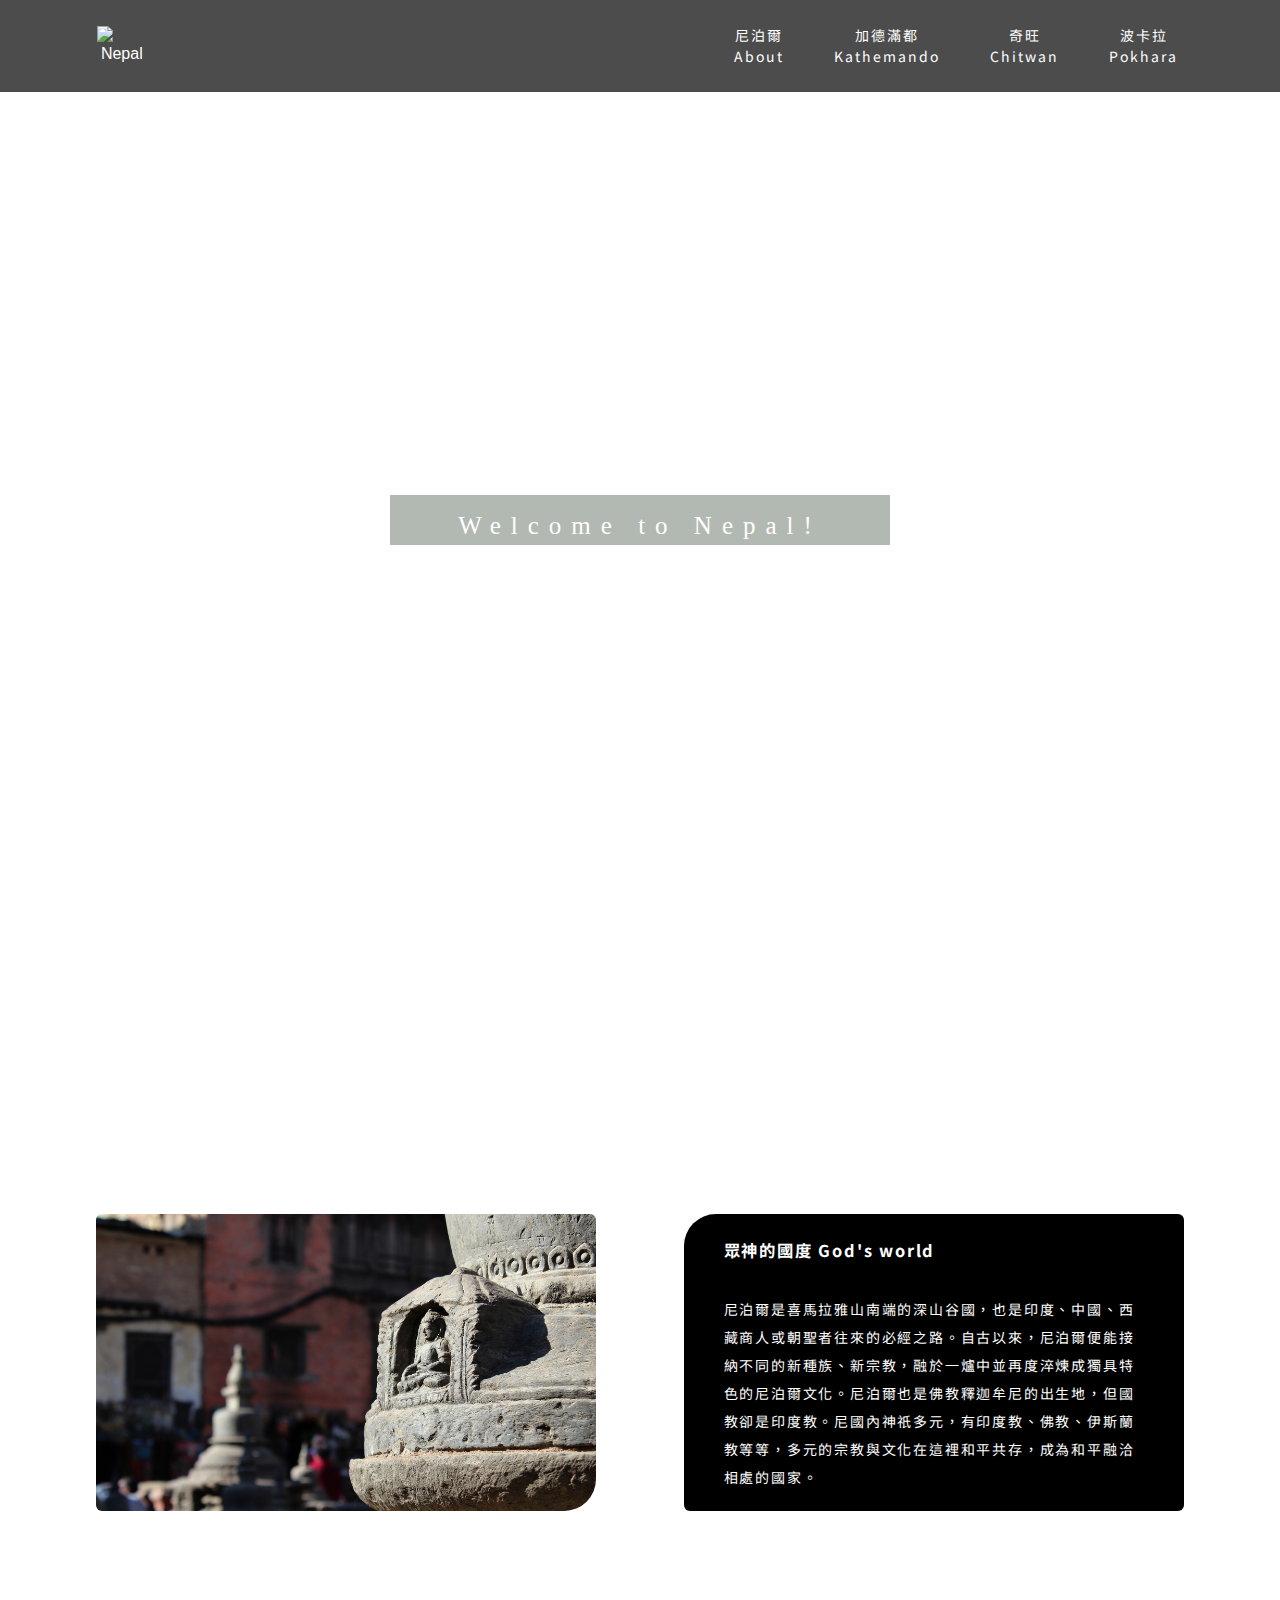
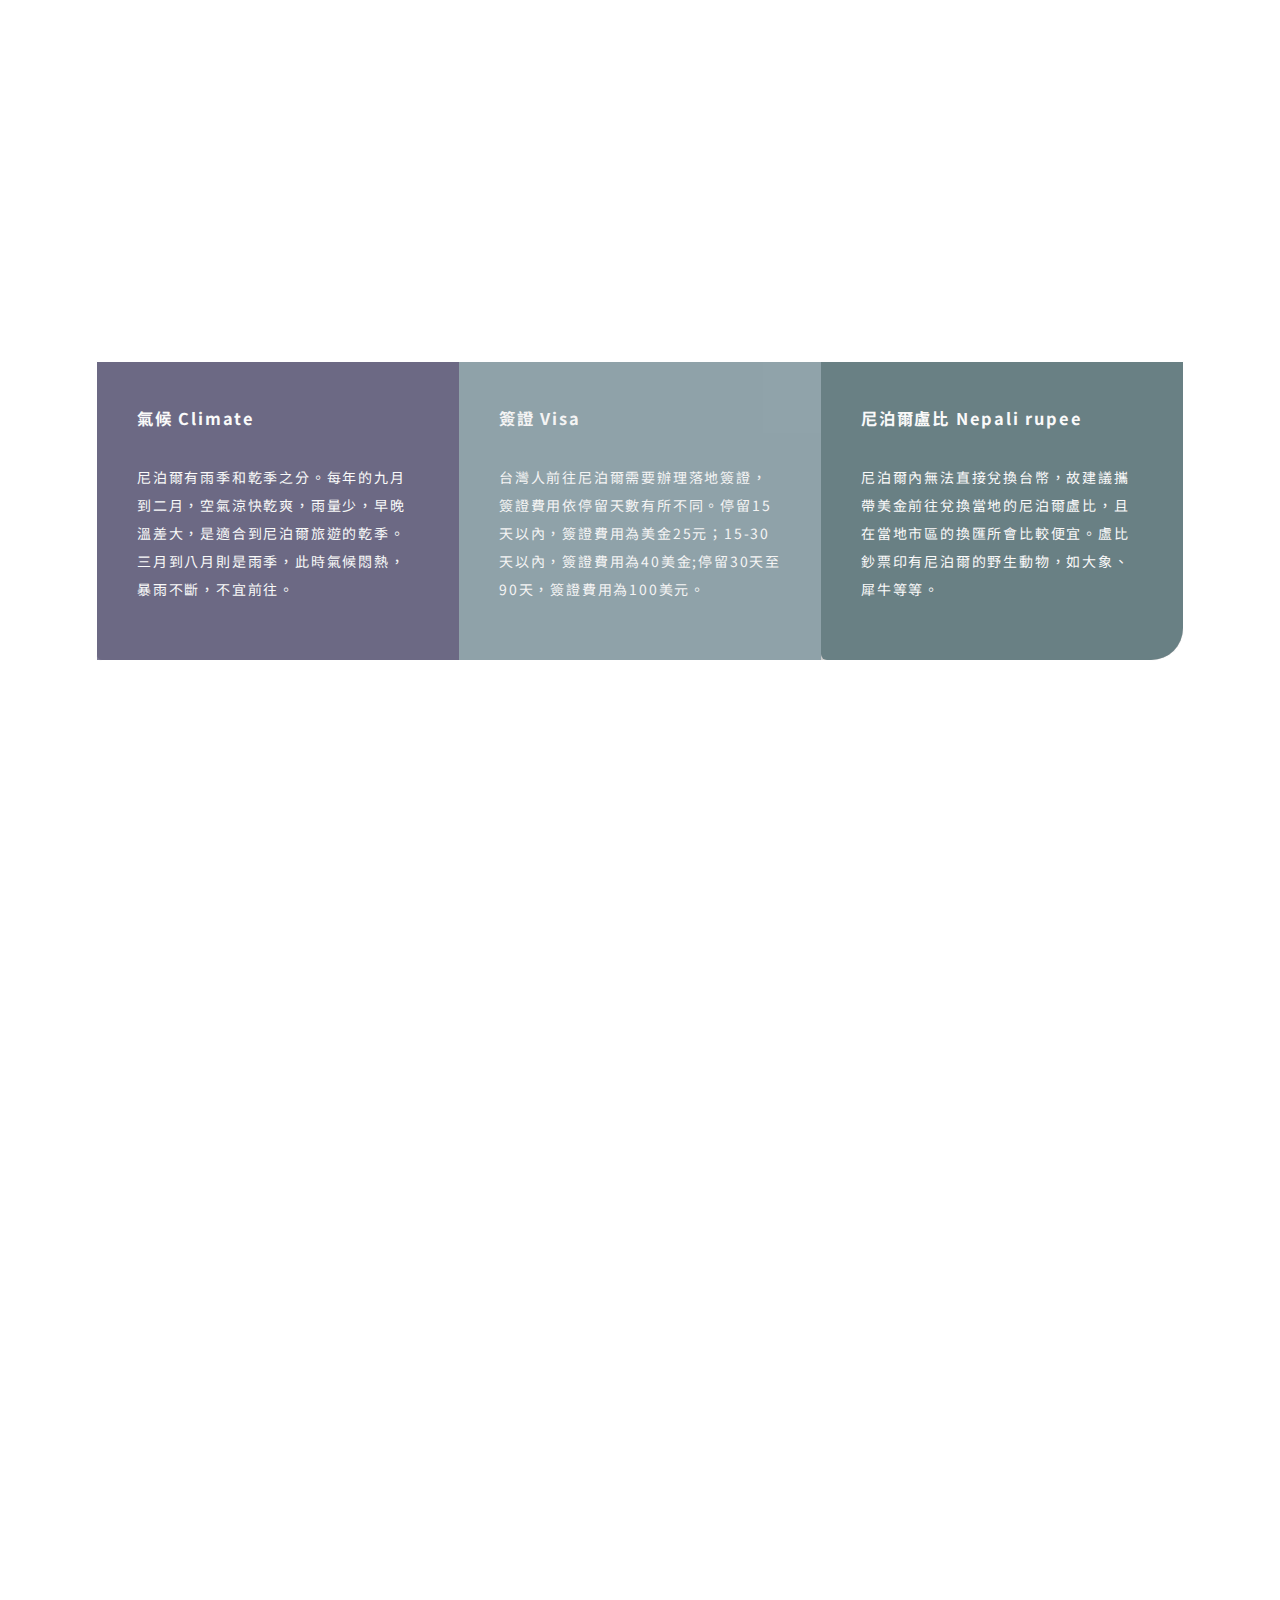
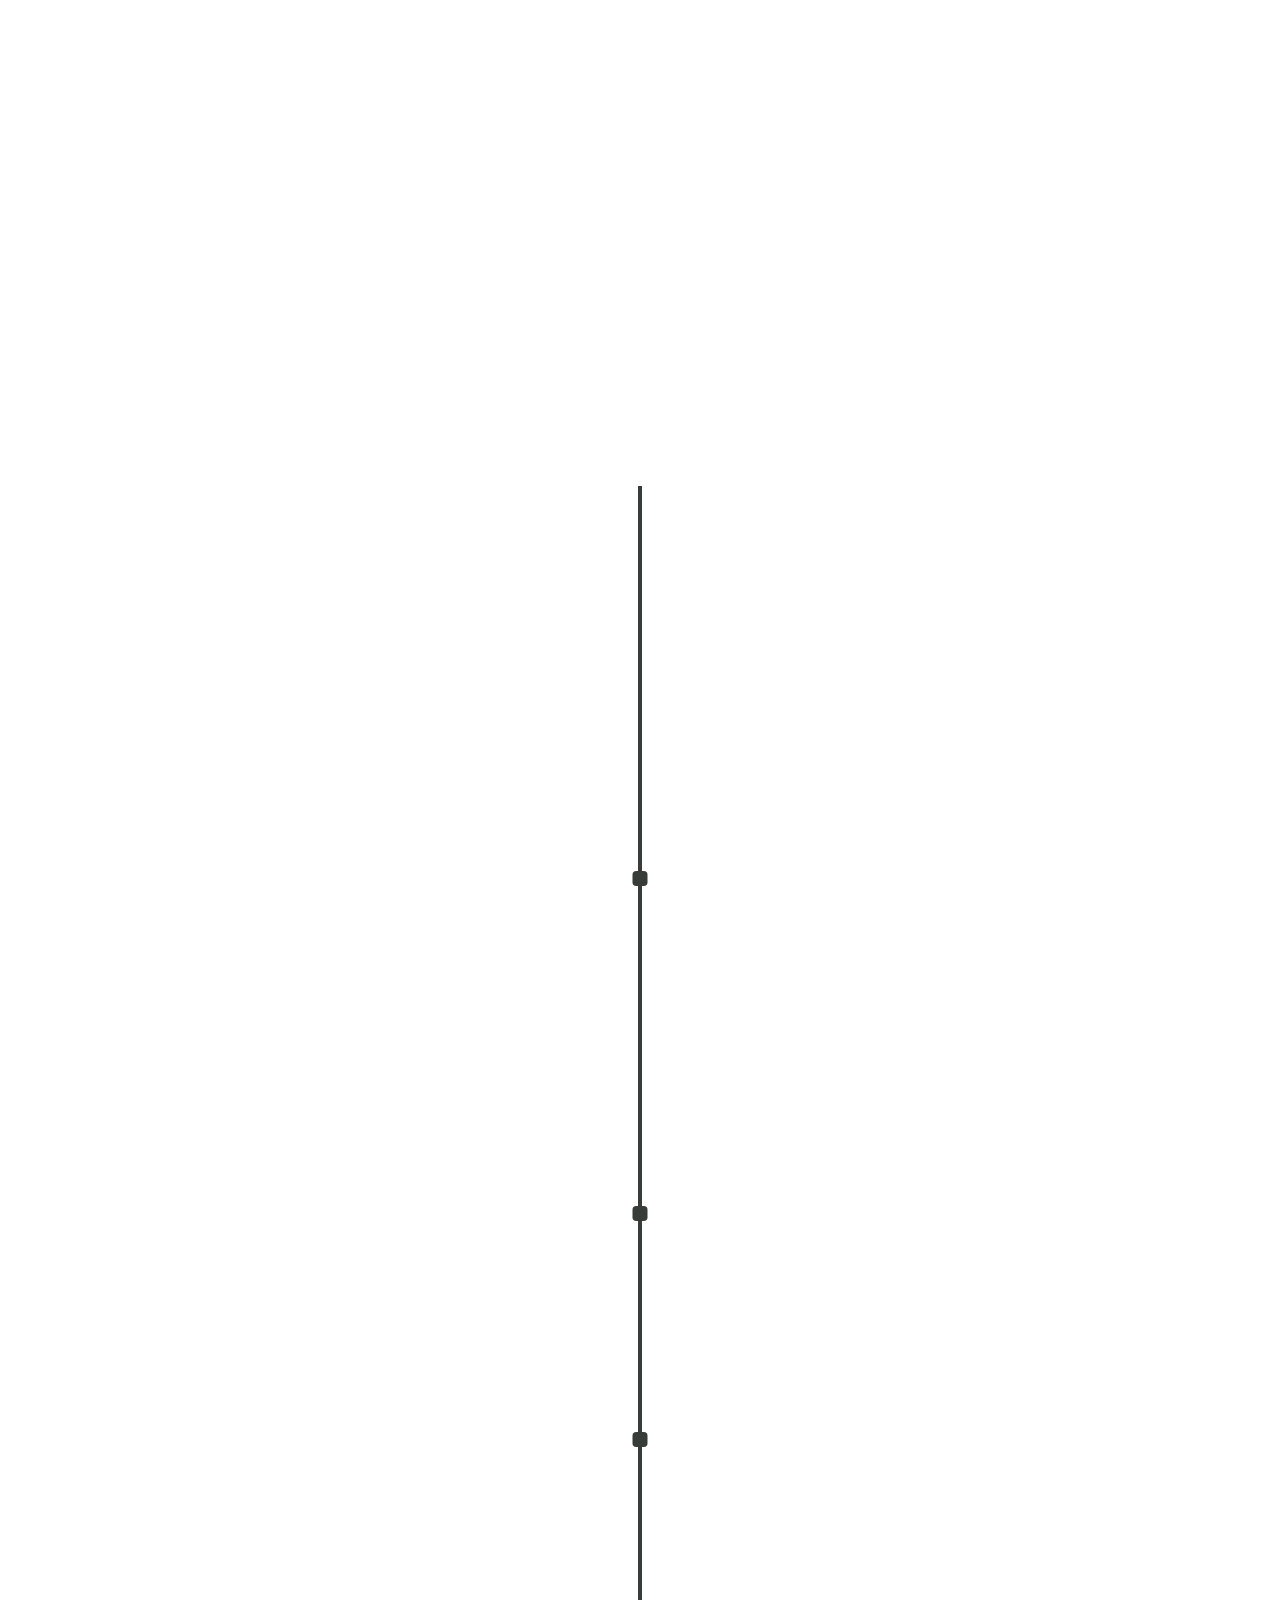
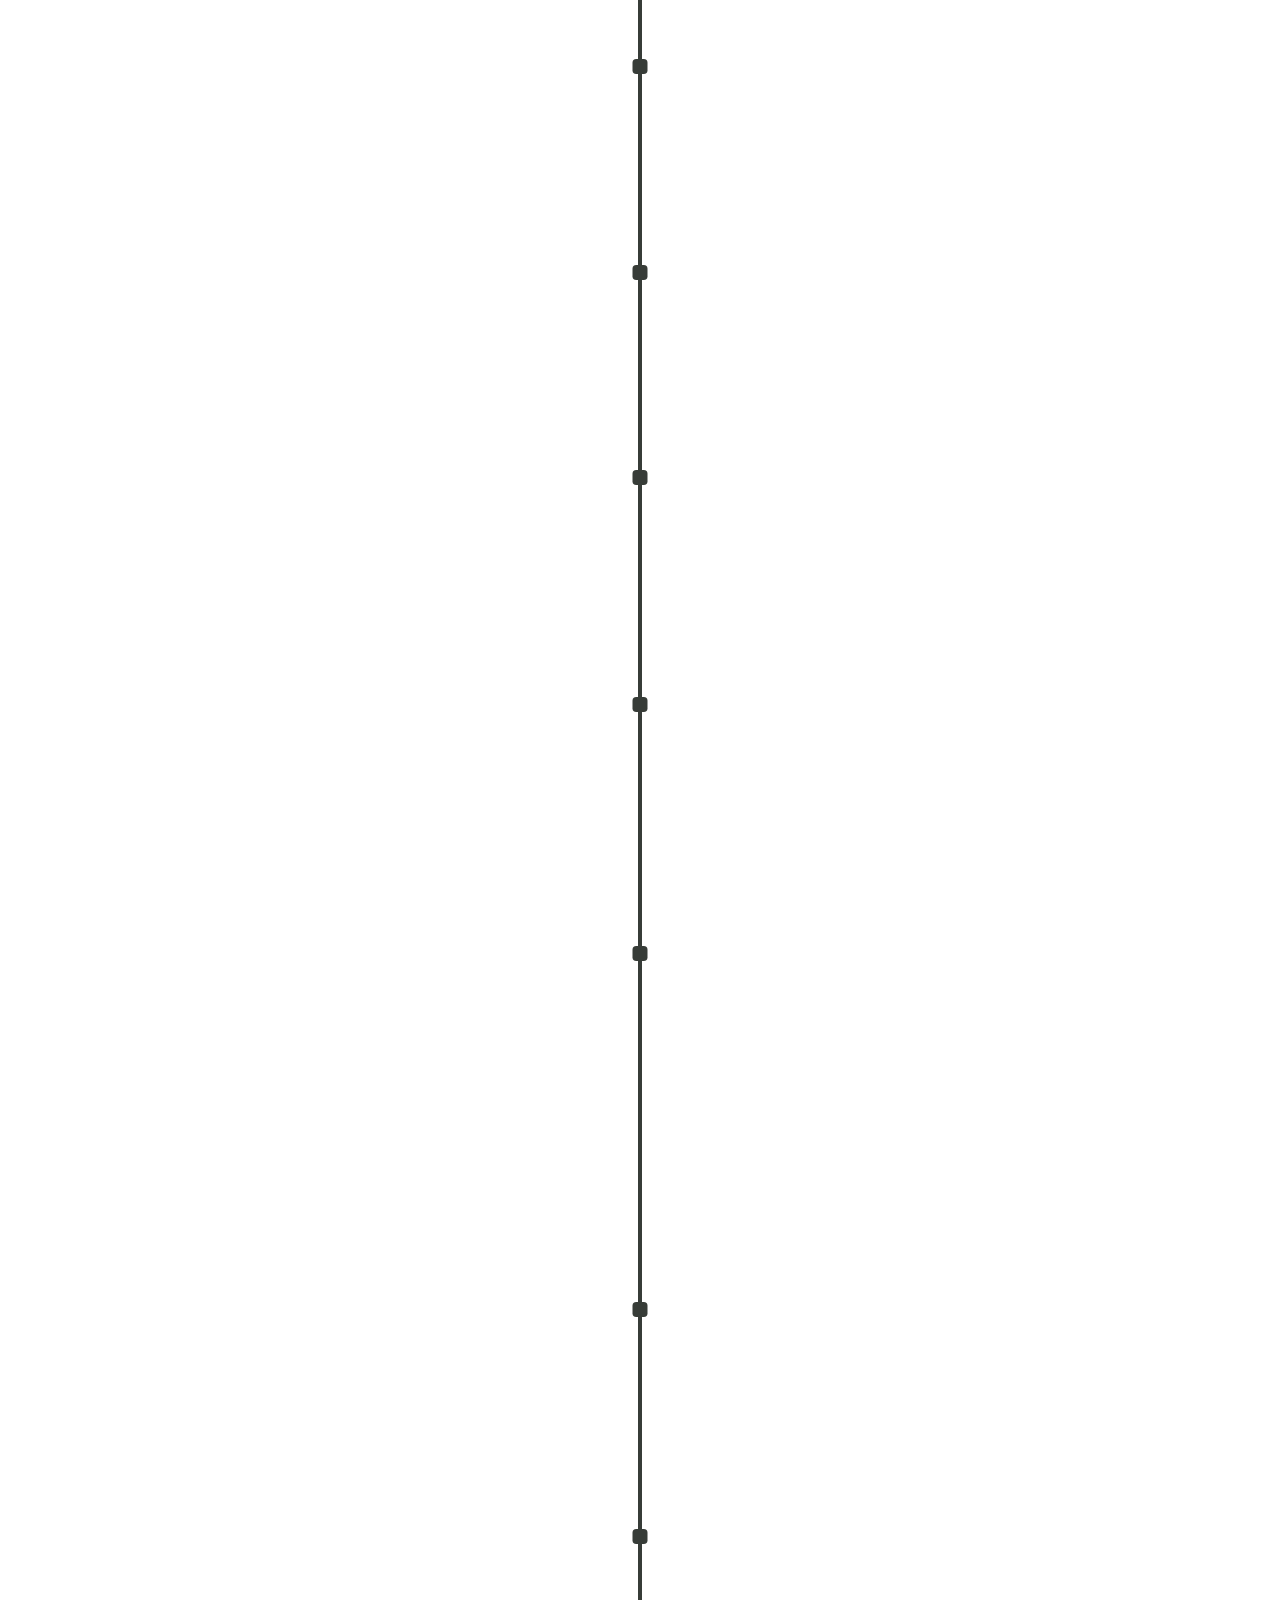
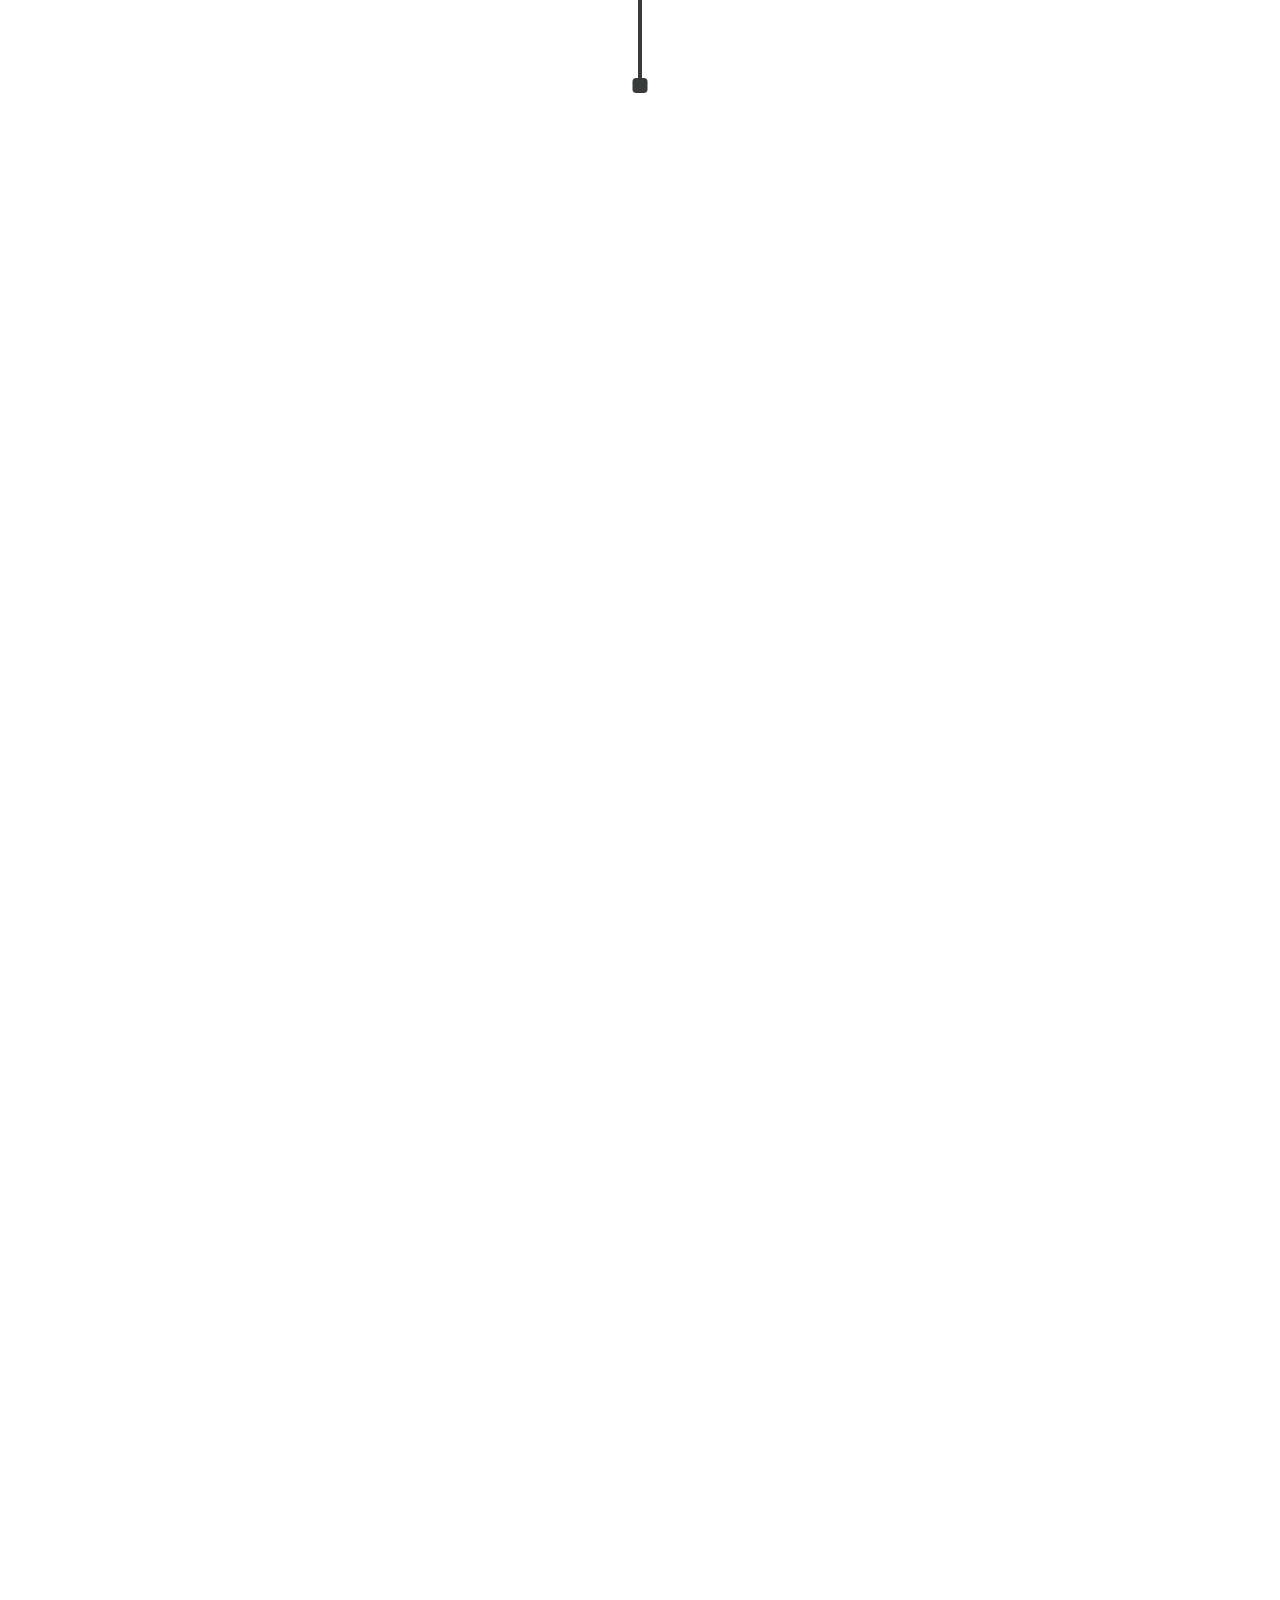
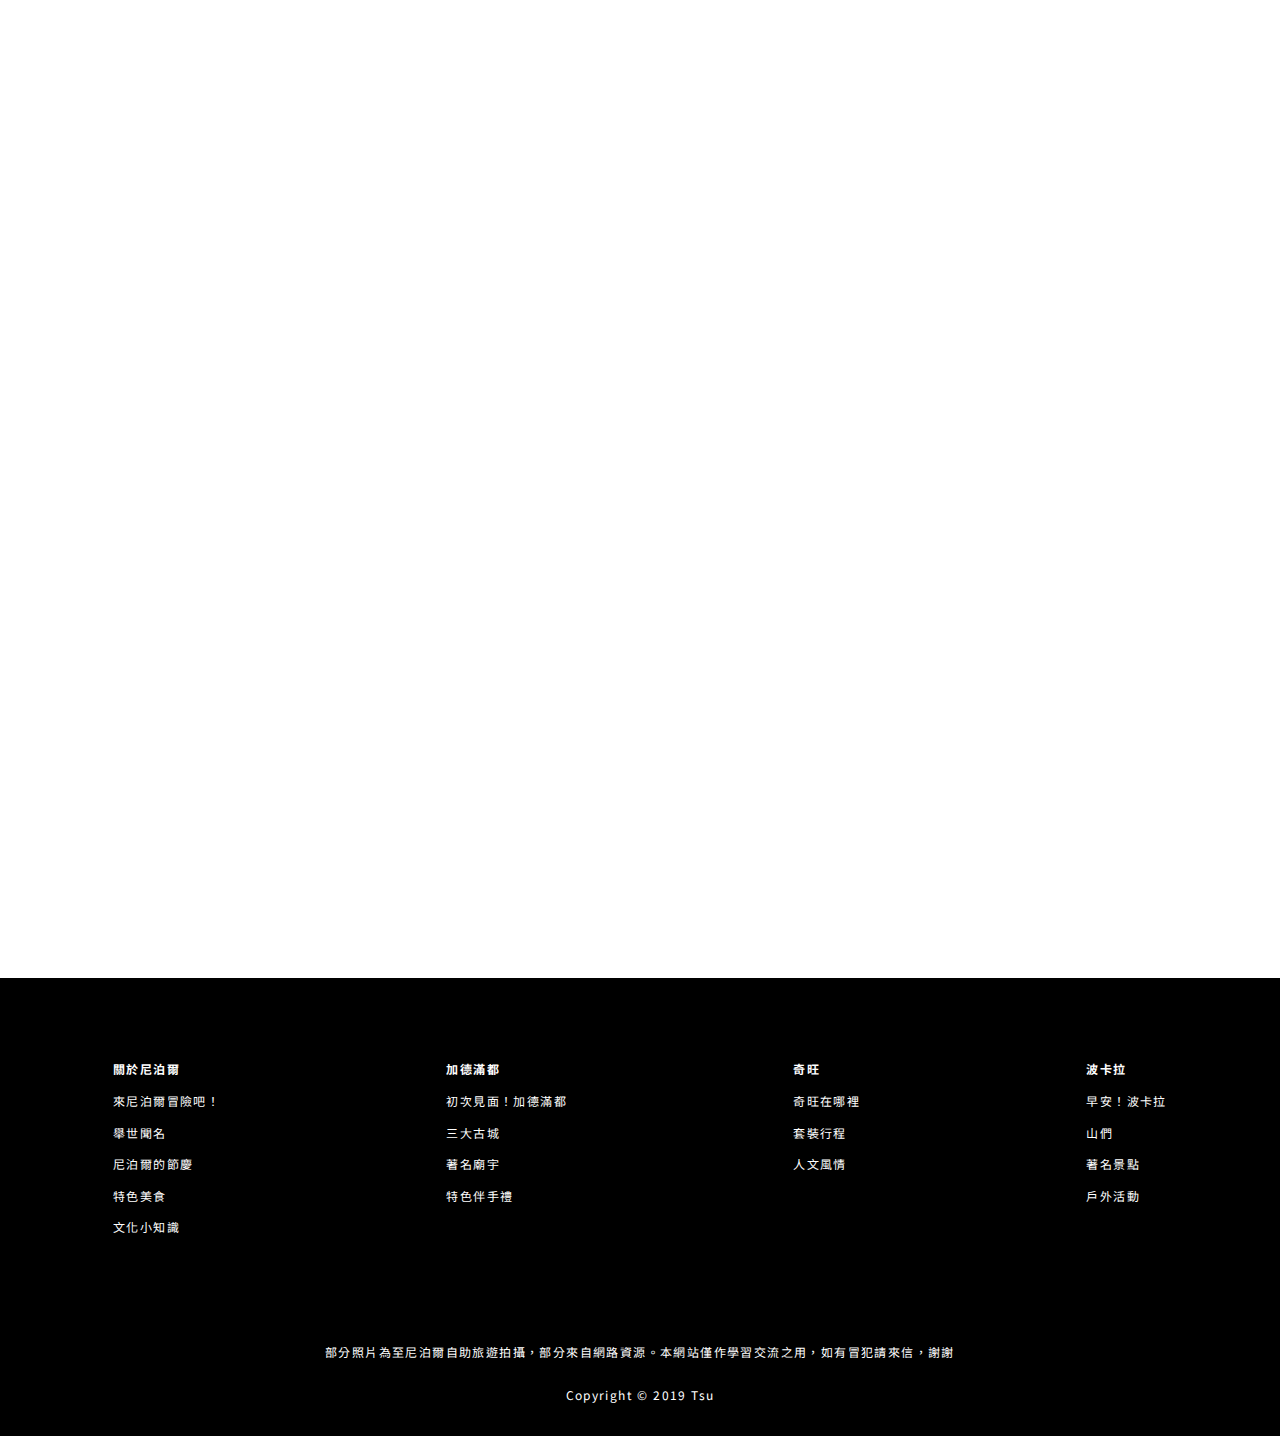
==== hinepal/index.html @ 78fe981f "u" ====
<!DOCTYPE html>
<html lang="en">

<head>
    <meta charset="UTF-8">
    <meta name="viewport" content="width=device-width, initial-scale=1.0">
    <meta http-equiv="X-UA-Compatible" content="ie=edge">
    <title>Let's go to Nepal!</title>
    <link href="https://fonts.googleapis.com/css?family=Lato|Noto+Sans+TC&display=swap" rel="stylesheet">
    <link href="https://unpkg.com/aos@2.3.1/dist/aos.css" rel="stylesheet">
    <link rel="stylesheet" href="./css/index.css">
    <link rel="stylesheet" href="./css/style.css">
    <link rel="stylesheet" href="https://cdnjs.cloudflare.com/ajax/libs/font-awesome/5.10.2/css/all.min.css">
    <link rel="shortcut icon" href="/favicon.ico.ico" />
    <link rel="bookmark" href="/favicon.ico.ico" />

    <style>

    </style>
</head>

<body>
    <!-- nav -->
    <nav>
        <div id="nav" class="container">
            <div class="logo">
                <img class="img" src="../img-tweb/logo.svg" alt="Nepal" title="Nepal">
            </div>

            <div id="link_all">
                <ul class="menu">
                    <li><a class="link" href="../index.html">尼泊爾<br>About</a></li>
                    <li><a class="link" href="../Kathmandu.html">加德滿都<br>Kathemando</a></li>
                    <li><a class="link" href="../Chitwan.html">奇旺<br>Chitwan</a></li>
                    <li><a class="link" href="../Pokhara.html">波卡拉<br>Pokhara</a></li>
                </ul>
            </div>

            <div class="mobile_button">
                <i class="fas fa-bars bars"></i>
            </div>
        </div>
    </nav>


    <!-- banner -->
    <div id="banner">
        <div id="smallborder" class="font1">Welcome to Nepal!</div>
    </div>
    <div id="content" style="height:auto">
        <div data-aos="fade-up" data-aos-anchor-placement="top-bottom" data-aos-delay="0" data-aos-duration="800"
            data-aos-offset="50" class="contenttitle" style="margin-top: 50px">
            <i class="fas fa-water" style="margin-bottom:30px; color:rgba(34, 46, 14, 0.4);"></i>
            <div class="titlecenter">
                <h1 class="fontitle">『來尼泊爾冒險吧！』<br>
                    <h2 class="fontitleE">Let's go to
                        Nepal!<br><br>尼泊爾是南亞深山中的古國，位於中印交接處，豐富的自然景觀和精美的歷史古蹟是她的特色，更成為愛冒險的背包客自助旅遊的勝地。</h2>
                </h1>
            </div>
            <i class="fas fa-water" style="margin-bottom:30px; color:rgba(34, 46, 14, 0.4);"></i>
        </div>

        <div id="contentA">

            <div id="contentA1">
                <div></div>
            </div>
            <div id="contentA2" class="fontA">
                <h3>眾神的國度 God's world</h3>
                <br>尼泊爾是喜馬拉雅山南端的深山谷國，也是印度、中國、西藏商人或朝聖者往來的必經之路。自古以來，尼泊爾便能接納不同的新種族、新宗教，融於一爐中並再度淬煉成獨具特色的尼泊爾文化。尼泊爾也是佛教釋迦牟尼的出生地，但國教卻是印度教。尼國內神祇多元，有印度教、佛教、伊斯蘭教等等，多元的宗教與文化在這裡和平共存，成為和平融洽相處的國家。
            </div>
        </div>
        <div id="contentB" >
            <h2 class="font1">Nepal Introduction</h2>
        </div>
        <div id="contentC">
            <div id="contentC1" class="fontA">
                <h3>氣候 Climate</h3>
                <br>尼泊爾有雨季和乾季之分。每年的九月到二月，空氣涼快乾爽，雨量少，早晚溫差大，是適合到尼泊爾旅遊的乾季。三月到八月則是雨季，此時氣候悶熱，暴雨不斷，不宜前往。
            </div>
            <div id="contentC2" class="fontA">
                <h3>簽證 Visa</h3>
                <br>台灣人前往尼泊爾需要辦理落地簽證，簽證費用依停留天數有所不同。停留15天以內，簽證費用為美金25元；15-30天以內，簽證費用為40美金;停留30天至90天，簽證費用為100美元。
            </div>
            <div id="contentC3" class="fontA">
                <h3>尼泊爾盧比 Nepali rupee</h3>
                <br>尼泊爾內無法直接兌換台幣，故建議攜帶美金前往兌換當地的尼泊爾盧比，且在當地市區的換匯所會比較便宜。盧比鈔票印有尼泊爾的野生動物，如大象、犀牛等等。
            </div>
        </div>

        <div data-aos="fade-up" data-aos-anchor-placement="top-bottom" data-aos-delay="0" data-aos-duration="800"
            data-aos-offset="50" class="contenttitle" style="margin-top: 50px">
            <i class="fas fa-water" style="margin-bottom:30px; color:rgba(34, 46, 14, 0.4);"></i>
            <div class="titlecenter">
                <h1 class="fontitle">『舉世聞名』<br>
                    <h2 class="fontitleE">Famous<br><br>尼泊爾有許多世界之最，許多遊客慕名而來。
                    </h2>
                </h1>
            </div>
            <i class="fas fa-water" style="margin-bottom:30px; color:rgba(34, 46, 14, 0.4);"></i>
        </div>

        <div id="contentD">
            <div data-aos="fade-down" data-aos-delay="0" data-aos-duration="1000" data-aos-offset="100" id="contentD1">
                <div id="contentD1-1"></div>
                <div id="contentD1-2" class='fontD'>
                    <h3>佛陀出身地 Lumbini Garden</h3>
                    <br>在尼泊爾與印度的邊界附近，有一個叫做藍毘尼聖園的地方，相傳是佛陀釋迦牟尼的出身地。1997年被聯合國列入世界遺產之一。中國的高僧法顯及漢傳佛教史上最偉大的譯經師之一的玄奘都曾來此一游。現在位於尼泊爾南方的藍毗尼本來是印度的，但因為戰爭緣故印度將土地劃給尼泊爾。藍毘尼聖園也是佛教四大聖地中，唯一位於尼泊爾境內的聖地。
                    <br>Source : https://www.timetravelturtle.com/
                </div>
            </div>
            <div data-aos="fade-down" data-aos-delay="300" data-aos-duration="1000" data-aos-offset="100"
                id="contentD2">
                <div id="contentD2-1"></div>
                <div id="contentD2-2" class='fontD'>
                    <h3>EBC與ABC路線 EBC/ABC Route</h3>
                    <br>群山環抱的尼泊爾也是登山客的徒步天堂。其中二條最熱門經典路線：安納布爾納基地營(ABC)和聖母峰基地營(EBC)，往往須要花長達1到2週的健行時間。ABC路線是最入門的登山路線，從波卡拉出發，標準行程約10至11天，也可彈性調整為9至13天的行程，費用約八萬多台幣，可感受尼泊爾第二大城波卡拉的湖光山色與靜謐。而EBC則是從加德滿都，飛往海拔2800公尺的盧卡拉小機場，展開健行，全程約需14至16天，費用約在九萬台幣上下。值得注意的是，由於盧卡拉的班機起降，視天候經常調整，因此旅客也可以選擇搭乘直升機下山，全程團費約11萬台幣。
                </div>
            </div>
            <div data-aos="fade-down" data-aos-delay="400" data-aos-duration="1000" data-aos-offset="100"
                id="contentD3">
                <div id="contentD3-1"></div>
                <div id="contentD3-2" class='fontD'>
                    <h3>節慶之國 Festival Country</h3>
                    <br>多元種族與文化交會的尼泊爾，國土上生活著111個民族，每個民族都有各自的傳統節日要慶祝，加上國家法定的節慶，尼泊爾的節日多達300多個。所以到尼泊爾，可以看到各式各樣多采多姿的節慶活動。當地人也對節慶非常熱衷，節慶時大家身著盛裝、唱歌跳舞、祭拜神明。或許是因為心中擁有虔誠的信仰，尼國人大多心平氣和、微笑掛在臉上。
                    <br>Photo by Ravi Sharma on Unsplash
                </div>
            </div>
        </div>

        <div data-aos="fade-up" data-aos-anchor-placement="top-bottom" data-aos-delay="0" data-aos-duration="800"
            data-aos-offset="50" class="contenttitle" style="margin-top: 50px">
            <i class="fas fa-water" style="margin-bottom:30px; color:rgba(34, 46, 14, 0.4);"></i>
            <div class="titlecenter">
                <h1 class="fontitle">『尼泊爾的節慶』<br>
                    <h2 class="fontitleE">Festival of Nepal<br><br>尼泊爾大部分節日是按照尼泊爾曆或當地的紐瓦麗曆制定，每年舉辦的日期，會與公曆的日期有所出入。
                    </h2>
                </h1>
            </div>
            <i class="fas fa-water" style="margin-bottom:30px; color:rgba(34, 46, 14, 0.4);"></i>
        </div>

        <section class="timeline">
            <ul>
                <li>
                    <div class="fontD">
                        <time>1月-2月</time>Magh Sankranti節<br>
                        人們以沐浴的方式來慶祝冬天最冷的一個月，即尼泊爾的Magh月的結束，各地會舉行Tribeni
                        Mela集會，大批的民眾會在納拉亞尼河中沐浴。在利迪市場以及卡利甘達基河和利迪河的交匯處也會有慶典。
                        <br><br>
                        知識節（Basant Panchami）<br>人們參拜知識女神來慶祝春天的到來，很多民眾，尤其是學生都會到猴廟山上薩拉瓦提神殿的參拜台參拜只是女神。
                        <br><br>
                        藏曆新年（Losar）<br>主要是尼泊爾藏民慶祝的節日，另外夏爾巴人也慶祝這一節日。始於2月，結束於Magh或Falgun月。
                    </div>

                </li>
                <li>
                    <div class="fontD">
                        <time>2月-3月</time> 濕婆節（Maha Shivaratri）<br>
                        人們在所有的濕婆神廟中慶祝濕婆的生辰，最重要的慶祝地點是在帕斯帕提那神廟，數以千計的苦行僧齊聚於此，其中還有印度的苦行僧。 晚些時候尼泊 人們還會在巴格馬蒂河的聖水中沐浴，場面蔚為壯觀。
                        <br><br>
                        灑紅節（Holi）<br>灑紅節是尼泊爾最著名的節日之一，和泰國潑水節一樣，人們互相潑水來提醒涼爽的季節即將到來，不同的是，尼泊爾灑紅節互相還潑灑五顏六色的顏料，所以也稱為色彩節。
                    </div>
                </li>
                <li>
                    <div class="fontD">
                        <time>3月-4月</time>邏月宰牲節（Chaitra Dasain）<br>這一節日和更為重要的宰牲節(Dasain
                        )相隔6個月，兩個宰牲節都是為了祭祀杜加（Durga）女神，屆時在加都等城市，都有供奉山羊和水牛等祭品的祭祀活動。
                    </div>
                </li>
                <li>
                    <div class="fontD">
                        <time>4月-5月</time>Bisket Jatra節<br>尼泊爾的新年開始於4月中旬，此時正是Baisket月的開端，巴克塔普爾的Bisket
                        Jatra花車遊行是尼泊爾節日中最亮麗的風景， 世界各地遊客紛至沓來。
                    </div>
                </li>
                <li>
                    <div class="fontD">
                        <time>5月-6月</time>佛祖誕辰日（Buddha Jayanti）<br>在佛祖出生地藍毗尼，僧人們跳起多姿的舞蹈，來慶祝佛祖的誕辰日。猴廟、博德納和帕坦也會有慶典。
                    </div>
                </li>
                <li>
                    <div class="fontD">
                        <time>7月-8月</time> 納嘉潘查密節（Naga
                        Panchami）<br>Saaun月的新月之後第五天，全國百姓都會參拜象徵控制著風和雨水的蛇神納嘉。家家門上會張貼保佑平安的納嘉畫像。
                    </div>
                </li>
                <li>
                    <div class="fontD">
                        <time>8月-9月</time>母牛節（Gai
                        Jatra）<br>開始於Saaun月滿月日之後的一天，緊隨月圓節，紀念前一年剛剛去世的人。紐瓦利人相信人死後，會在牛的引領下去見陰間的王Yama。這一天中，牛會被趕著通過谷地的大街小巷，小孩子們也會打扮成牛的模樣。
                    </div>
                </li>
                <li>
                    <div class="fontD">
                        <time>9月-10月</time> Pachali Bhairab節<br>該節為9月或10月初月色最明亮的兩周里的第四天。有大規模的祭祀，驅鬼辟邪的一種節日。
                        宰牲節（Dasain）尼泊爾一年一度最大的節日。持續15天後於9月末或10月初滿月之日結束。和邏月宰牲節相隔6個月。各地都會有大型的慶祝活動。
                    </div>
                </li>
                <li>
                    <div class="fontD">
                        <time>10月-11月</time>神牲節（Tihar）<br>
                        起源於印度，以五顏六色的節日燈光聞名。在尼泊爾，它是僅次於宰牲節的第二大節日。為期5天的節日慶典開始於10月末或11月初。主要包含一些對動物的尊崇活動。節日後期，據說財富女神拉克希米（Lakshmi）會降臨人間，所以尼泊爾人用絢麗的燈火，來迎接財富女神的到來。
                        <br><br>
                        舞蹈節（Mani Rimdu）<br>夏爾巴族的的重要節日， 在著名的Tengboche寺。會有為期3天的慶祝活動，內容包括藏傳佛教色彩的面具舞蹈，傳統戲曲。來慶祝佛教對苯教的勝利。
                    </div>
                </li>
                <li>
                    <div class="fontD">
                        <time>11月-12月</time> Sita Bibaha Panchami節
                        <br>在11月或12月初明亮的兩周的第五天，來自於尼泊爾和印度的朝聖者會齊聚賈納克布爾（悉多的出生地）以慶祝悉多和羅摩的結合。在遊行中人們會重新上演這一婚禮，用大象馱著羅摩的肖像在達悉多的神廟。
                    </div>
                </li>
                <li>
                    <div class="fontD">
                        <time></time> Source<br>https://kknews.cc/travel/qgkkbb.html
                    </div>
                </li>
            </ul>
        </section>

        <div data-aos="fade-up" data-aos-anchor-placement="top-bottom" data-aos-delay="0" data-aos-duration="800"
            data-aos-offset="50" class="contenttitle" style="margin-top: 50px">
            <i class="fas fa-water" style="margin-bottom:30px; color:rgba(34, 46, 14, 0.4);"></i>
            <div class="titlecenter">
                <h1 class="fontitle">『特色美食』<br>
                    <h2 class="fontitleE">Famous Food
                        Cusines<br><br>尼泊爾人大部分信奉印度教，不吃牛肉，多吃雞肉。在印度教中，黃牛是破壞神濕婆的座騎，被視為神聖的象徵，所以黃牛肉不可食用。但在部分餐廳裡，是會提供水牛肉的。
                    </h2>
                </h1>
            </div>
            <i class="fas fa-water" style="margin-bottom:30px; color:rgba(34, 46, 14, 0.4);"></i>
        </div>
        <div id="contentDD">
            <div data-aos="fade-down" data-aos-delay="0" data-aos-duration="1000" data-aos-offset="100" id="contentDD1">
                <div id="contentDD1-1"></div>
                <div id="contentDD1-2" class='fontD'>
                    <h3>尼泊爾手抓飯 Dal Bhat</h3>
                    <br>手抓飯是尼泊爾人每天的主食，由扁豆、米飯及咖哩蔬菜三部分組成，吃法就是將所有菜通通放入白米飯里，混合後用手抓著吃，烤餅則要蘸著咖哩吃。手抓飯通常叫做「DAL BHAT」。
                </div>
            </div>
            <div data-aos="fade-down" data-aos-delay="300" data-aos-duration="1000" data-aos-offset="100"
                id="contentDD2">
                <div id="contentDD2-1"></div>
                <div id="contentDD2-2" class='fontD'>
                    <h3>尼泊爾煎餃 Momo</h3>
                    <br>Momo的形狀類似華人食物的煎餃。有蒸、炸、煮等烹煮形式。口味則依廚師烹調而定。
                    <br>Photo from Wiki
                </div>
            </div>
            <div data-aos="fade-down" data-aos-delay="600" data-aos-duration="1000" data-aos-offset="100"
                id="contentDD3">
                <div id="contentDD3-1"></div>
                <div id="contentDD3-2" class='fontD'>
                    <h3>咖哩餃 Samosa</h3>
                    <br>咖哩餃是從印度傳來尼泊爾的小吃，尼泊爾人將它視作為下午茶點心。外形呈三角錐狀，做法是將切丁的馬鈴薯、洋蔥和香料一起炒熟，包入餅皮油炸而成。咖喱餃大多為蔬菜口味，也有羊肉、雞肉等口味。
                    <br>Photo from Wiki
                </div>
            </div>
        </div>





        <div data-aos="fade-up" data-aos-anchor-placement="top-bottom" data-aos-delay="0" data-aos-duration="800"
            data-aos-offset="50" class="contenttitle" style="margin-top: 50px">
            <i class="fas fa-water" style="margin-bottom:30px; color:rgba(34, 46, 14, 0.4);"></i>
            <div class="titlecenter">
                <h1 class="fontitle">『文化小知識』<br>
                    <h2 class="fontitleE">Cultural knowledge</h2>
                </h1>
            </div>
            <i class="fas fa-water" style="margin-bottom:30px; color:rgba(34, 46, 14, 0.4);"></i>
        </div>
        <div id="contentE">
            <div data-aos="fade-right" data-aos-offset="50" data-aos-easing="ease-in-sine" id="contentE1" class="fontA">
                <h3><i class="fas fa-hand-point-right"></i>&nbsp;活女神-庫瑪麗</h3>
                <br>Kumari
                <br>庫瑪麗又被稱作童女神，是尼泊爾人所崇仰的女神塔蕾珠的化身。庫瑪麗的篩選條件相當嚴格，必須是3-7歲的處女，且沒有生過病沒有流過血，出身釋迦金匠種姓，且星象吉祥，身上沒有斑點胎記、體態優美、牙齒整齊無缺，才能成為庫瑪麗的候選人。獲選的庫瑪麗，必須住在活女神廟，連家人都得跪拜才能和庫瑪麗見面。腳也不能著地，以神轎代步，面無表情接受民眾膜拜，直到初潮來臨，才能回歸平凡女孩的生活。
                <br>
                Photo Credit: Reuters/達志影像
            </div>
            <div data-aos="fade-left" data-aos-offset="50" data-aos-delay="200" data-aos-easing="ease-in-sine"
                id="contentE2"></div>
        </div>
        <div id="contentF">
            <div data-aos="fade-right" data-aos-offset="10" data-aos-easing="ease-in-sine" id="contentF1">

            </div>
            <div data-aos="fade-left" data-aos-offset="10" data-aos-delay="200" data-aos-easing="ease-in-sine"
                id="contentF2" class="fontA">
                <h3><i class="fas fa-hand-point-right"></i>&nbsp;蒂卡</h3>
                <br>Tika
                <br>紅色的蒂卡粉被印度教徒祈福使用。在參拜後，會將蒂卡粉沾水點在額頭中央，表示開法眼，接受神明庇佑的意思。重大節慶時，尼泊爾總統也會在官邸為民眾點上蒂卡表示為民祈福。
            </div>
        </div>
        <div id="contentG">
            <div data-aos="fade-right" data-aos-offset="50" data-aos-easing="ease-in-sine" id="contentG1" class="fontA">
                <h3><i class="fas fa-hand-point-right"></i>&nbsp;經幡</h3>
                <br>Prayer flag
                <br>在尼泊爾，隨處可見五色經幡隨風飄揚，又稱「風馬旗」或「祈願幡」。經幡的顏色有五種：藍、白、紅、綠、黃，分別象徵藍天、白雲、火焰、綠水、大地。經幡會印滿經文，並繪有背馱佛法僧三寶的寶馬，四角環繞金翅鳥、龍、獅、虎等動物，代表金、木、水、火、土，蘊含五行循環，生生不息。藏族認為懸掛經幡，可以讓願望傳達給神靈，是世俗與神明溝通的媒介與象徵。
            </div>
            <div data-aos="fade-left" data-aos-offset="50" data-aos-delay="200" data-aos-easing="ease-in-sine"
                id="contentG2"></div>
        </div>
    </div>

    <footer>
        <nav class="footer_nav">
            <div class="column">
                <div class="content">
                    <ul class="footer_links_group">
                        <li class='fontD padding50'>
                            <a class="footer_links" href="/index.html">關於尼泊爾</a>
                            <ul class="footer_second_links_group">
                                <li><a href="#content">來尼泊爾冒險吧！</a></li>
                                <li><a href="#contentD">舉世聞名</a></li>
                                <li><a href="#contemtD">尼泊爾的節慶</a></li>
                                <li><a href="#contentE">特色美食</a></li>
                                <li><a href="#contentF">文化小知識</a></li>
                            </ul>
                        </li>
                        <li class='fontD padding50'>
                            <a href="/Kathmandu.html">加德滿都</a>
                            <ul class="footer_second_links_group">
                                <li><a href="/Kathmandu.html">初次見面！加德滿都</a></li>
                                <li><a href="/Kathmandu.html">三大古城</a></li>
                                <li><a href="/Kathmandu.html">著名廟宇</a></li>
                                <li><a href="/Kathmandu.html">特色伴手禮</a></li>
                            </ul>
                        </li>
                        <li class='fontD padding50'>
                            <a href="/Chitwan.html">奇旺</a>
                            <ul class="footer_second_links_group">
                                <li><a href="/Chitwan.html">奇旺在哪裡</a></li>
                                <li><a href="/Chitwan.html">套裝行程</a></li>
                                <li><a href="/Chitwan.html">人文風情</a></li>
                            </ul>
                        </li>
                        <li class='fontD padding50'>
                            <a href="">波卡拉</a>
                            <ul class="footer_second_links_group">
                                <li><a href="/Pokhara.html">早安！波卡拉</a></li>
                                <li><a href="/Pokhara.html">山們</a></li>
                                <li><a href="/Pokhara.html">著名景點</a></li>
                                <li><a href="/Pokhara.html">戶外活動</a></li>
                            </ul>
                        </li>
                    </ul>
                </div>

                <ul class="footer_links_group copyright">
                    <li>
                        <p class="fontD"><br><br>部分照片為至尼泊爾自助旅遊拍攝，部分來自網路資源。本網站僅作學習交流之用，如有冒犯請來信，謝謝<br><br>Copyright © 2019
                            Tsu </p>
                    </li>
                </ul>
            </div>
        </nav>
    </footer>









    <script src="https://unpkg.com/aos@2.3.1/dist/aos.js"></script>
    <script>AOS.init({
            offset: 120, // offset (in px) from the original trigger point
            delay: 50, // values from 0 to 3000, with step 50ms
            duration: 400, // values from 0 to 3000, with step 50ms
            once: false, // whether animation should happen only once - while scrolling down
            mirror: false, // whether elements should animate out while scrolling past them
            anchorPlacement: 'top-bottom', // defines which position of the element regarding to window should trigger the animation
        });</script>

    <script>// 漢堡條のJS
        var link_all = document.querySelector("#link_all");
        var mobile_button = document.querySelector(".mobile_button");

        mobile_button.onclick = function () {
            link_all.classList.toggle("active");
        }
    </script>

    <!-- JQuary -->
    <script src="https://code.jquery.com/jquery-3.4.1.min.js"
        integrity="sha256-CSXorXvZcTkaix6Yvo6HppcZGetbYMGWSFlBw8HfCJo=" crossorigin="anonymous"></script>

    <!-- parallax JS -->
    <script src="/parallax.min.js"></script>

    <!-- partial -->
    <script src="./script.js"></script>


</body>

</html>
---- hinepal/css/index.css ----
*{box-sizing: border-box;

}
body{
    scroll-behavior: smooth;
    margin:0;
    padding:0;
}
#container{
    width:100%;    
    margin:0;               
}

.fontitle{
    color:rgba(34, 46, 14, 0.658);
    font-size: 20px;
    font-weight: 800;
    letter-spacing: 1.2px;
    text-align:center;
    text-justify: distribute-all-lines;
    font-family: 'Noto Sans TC', 'Lato', sans-serif , sans-serif;
}
.fontitleE{
    color:rgba(34, 46, 14, 0.658);
    font-size: 14px;
    letter-spacing: 1.8px;
    text-align:center;
    line-height: 2;
    text-justify: distribute-all-lines;
    font-family: 'Noto Sans TC', 'Lato', sans-serif , sans-serif;
}


/* nav */
nav{
    width: 100%;
    margin:0 auto;
    background-color:rgba(0, 0, 0, 0.7);
    position: absolute;
}
nav .container{
    width: 88%;
    max-width: 1440px;
    margin: 0 auto;
    display: flex;
    align-items: center;
    justify-content: space-between;
}
nav .container .logo .img{
    width: 50px;
    display: flex;
    margin-left: 20px;
}
nav .menu{
    display: flex;
    justify-content: space-between;
    margin: 0 auto;
    list-style-type: none;  
}
nav .menu .link{
    text-decoration: none;
    padding: 25px;
    display: block;
    transition: 0.4s;
    font-family: 'Noto Sans TC', 'Lato', sans-serif , sans-serif;
    color: white;
    font-size: 14px;
    letter-spacing: 2px;
}
nav .menu .link:hover{
    background-color:black;
    color:rgb(78, 150, 20);
    font-weight: 600;
}
nav .mobile_button{
    display: none;
}


@media (max-width:991px){

    nav .container{
        max-width: 990px;
        padding: 20px 0 20px 0;
    }
    nav .container .logo .img{
        width: 50px;
    }
    nav .menu{
        background-color: rgba(0, 0, 0, 0.8);
        flex-wrap: wrap;
        position: absolute;
        top: 100px;
        left: 0;
        text-align: center;
        padding: unset;
    }
    nav .menu li{
        width: 100vw;
    }
    nav #link_all{
        display: none;
    } 
    nav #link_all.active{ 
        display: block;
    }
    nav .menu .link{
        font-size: 14px;
    }
    nav .mobile_button{
        display: block;
        background-color:black;
        border:1px solid white;
        /* margin-right: 50px; */
        padding: 17px 20px;
        border-radius: 5px;
    }
    nav .mobile_button .bars{
       font-size: 24px;
        color: white;
    }
    nav .menu .link:hover{
        font-size: 24px;
        padding: 40px;
    }
}
    

/* banner */
#banner{
    width:100%;
    height: 100vh;
    margin: 0 auto;
    background-image: url('..../img-tweb/index/nepal-cover.jpg');
    background-size: cover;
    background-position:bottom;
    background-repeat: no-repeat;
    background-attachment: fixed;
    background-color: rgba(255, 255, 255, 0.8);
    padding-top: 55vh;         
}
.font1{
    color: #fff;
    padding: 12px;
    font-size: 25px;
    letter-spacing: 10px;
    text-align:center;
    font-family: 'Times New Roman', Times, serif;
}
#smallborder{
    width: 500px;
    height: 50px;
    margin:0 auto;
    background-color:rgba(0, 22, 0, 0.3);    
}
@media (max-width:991px){
    #smallborder{
        width: 250px;
        height: unset;
    }
}

#content{
    max-width: 1140px;
    margin:0 auto;
    background-color:white;    
    
}
@media (min-width:1024px) {
   #content{
       width:85%;
   }
}

@media (max-width:991px) {
    #content{
       flex-direction: column;
       width: 85%;
    }   
}

.contenttitle{
    width:100%;
    display: flex;
    justify-content: center;
    align-items: center;
}
.titlecenter{
    width:35%;
    height: 160px;
    display: flex;
    justify-content: flex-start;
    align-items: center;
    flex-direction: column;
    padding: 10px;
    margin-bottom: 5%;
}
@media (max-width:991px) {
    .titlecenter{
       width: 100%;
       margin-bottom:15%;
    } 
}
#contentA{
    width:100%;
    height:400px;
    background-color:white;
    padding:50px 0px 50px 0px;
    box-sizing: border-box;
    display: flex;
    justify-content: space-between;
}
@media (min-width:1024px) {
    #contentA{
       height: auto;
    }   
}
@media (max-width:991px) {
     #contentA{
        flex-direction: column;
        width: 100%;
        height: auto;
     }   
}
#contentA1{
    width: 46%;
    background-image: url('../img-tweb/index/buddha.jpg');
    background-size: cover;
    background-repeat: no-repeat;
    display: block; 
    float:left;
    background-position-y:60%;
    border-radius: 6px 6px 32px 6px; 
}
@media (max-width:991px) {
    #contentA1{
        background-position-x: 55%;
        background-position-y: 87%;
        width:100%;
       height: 400px;
       border-radius: 6px 32px 0px 0px; 
    }   
}
#contentA2{
    width: 46%;
    height:100%;
    background-color:black;
    padding:20px 40px 20px 40px;   
    border-radius: 32px 6px 6px 6px; 
}
@media (max-width:991px) {
    #contentA2{
       width:100%;       
    border-radius: 0px 0px 6px 32px; 
    }   
}
.A1{
    width: 100%;
    height:300px;
    position: center;
}
.fontA{
    color: #fff;
    font-size: 14px;
    letter-spacing: 1.8px;
    text-align:left;
    line-height: 2;
    text-justify: distribute-all-lines;
    font-family: 'Noto Sans TC', 'Lato', sans-serif , sans-serif;
}
#contentB{
    width:100%;
    height:400px;
    background-image: url('../img-tweb/index/nepali.jpg');    
    background-size: cover;
    background-position:bottom;
    background-repeat: no-repeat;
    background-attachment: fixed;
    display: flex;
    justify-content: center;
    align-items: center;  
    border-radius: 32px 6px 0px 0px; 
    border:white 0.05px solid;
}
#contentB h2{
    color:white;
}
#contentC{
    width:100%;
    height:300px;
    background-image: url('../img-tweb/index/map.jpg');
    background-size: cover;
    background-position:center;
    background-repeat: no-repeat;
    background-color: rgba(0,0,0, 0.2);
    padding:0px 0px 0px 0px;
    box-sizing: border-box;
    display: flex;
    justify-content: center;
    align-items: center;
    border-radius: 0px 0px 32px 6px; 
    border:white 0.05px solid;
    
}
@media (max-width:991px) {
    #contentC{
       flex-direction: column;
       align-items: center;
       width: 100%;
       height: unset;
       
    }   
}
#contentC1{
    width: 46%;
    height:100%;
    background-color:rgba(42, 37, 83, 0.65);
    opacity: .9;        
    padding:40px 40px 10px 40px; 
}
@media (max-width:991px) {
    #contentC1{
       width: 80%;
       margin-top: 10%;
       margin-bottom: 10%;
    }   
}
#contentC2{
    width: 46%;
    height:100%;
    background-color:rgba(89, 124, 139, 0.65);
    opacity: .8;
    padding: 40px 40px 10px 40px;   
}
@media (max-width:991px) {
    #contentC2{
       width: 80%;
       margin-bottom: 10%;
    }   
}
#contentC3{
    width: 46%;
    height:100%;
    background-color:rgba(37, 76, 83, 0.65);
    opacity: .9;        
    padding:40px 40px 10px 40px; 
    border-radius: 0px 0px 32px 6px; 
}
@media (max-width:991px) {
    #contentC3{
       width: 80%;
       margin-bottom: 10%;
    }   
}
#contentD{
    width:100%;
    background-color:white;
    padding:50px 0px 50px 0px;
    box-sizing: border-box;  
    display: flex; 
    justify-content: space-between;
    align-items: flex-start;         
}
@media (max-width:991px) {
    #contentD{
       flex-direction: column;
       align-items: center;
       width: 100%;      
    }   
}
.fontD{
    color:white;
    font-size: 12px;
    letter-spacing: 1.4px;
    text-align:left;
    line-height:1.8;
    text-justify: distribute-all-lines;
    font-family: 'Noto Sans TC', 'Lato', sans-serif , sans-serif;
}
#contentD1{
    width: calc(100%/3 - 15px);
    height:100%;
    background-color:white;
}
@media (max-width:991px) {
    #contentD1{
       width: 100%;
       margin-bottom: 10%;
    }   
}
#contentD1-1{
    width: 100%;
    height:400px;
    background-color:white;
    background-image: url('../img-tweb/index/birth-tree-of-buddha.jpg');            
    background-size: cover;
    background-position-x:25%;
    background-position-y:50%;
    background-repeat: no-repeat;
    float:left; 
    padding: 10px;     
    border-radius: 32px 6px 0px 0px;  
}
@media (max-width:991px) {
    #contentD1-1{
       width: 100%;
       height: 50vh;
    }   
}
#contentD1-2{
    width: 100%;    
    background-color:#373C38;
    float:left;            
    padding:20px 20px 20px 20px;     
    border-radius: 0px 0px 32px 6px;
}
@media (max-width:991px) {
    #contentD1-2{
       width: 100%;
       height: auto;
    }   
}
#contentD2{
    width: calc(100%/3 - 15px);
    height:100%;
    background-color:white;
    /* margin-top:50px; */
}  
@media (max-width:991px) {
    #contentD2{
       width: 100%;
       margin-bottom: 10%;
       margin-top:0px;
    }   
}
#contentD2-1{
    width: 100%;
    height:400px;
    background-color:white;
    background-image: url('../img-tweb/index/EBCABC.jpg');            
    background-size: cover;
    background-position:left;
    background-repeat: no-repeat;
    float:left;            
    padding: 10px;   
    border-radius: 32px 6px 0px 0px;
}
@media (max-width:991px) {
    #contentD2-1{
       width: 100%;
       height: 50vh;
    }   
}
#contentD2-2{
    width: 100%;
    background-color:#373C38;
    float:left;            
    padding:20px 20px 20px 20px; 
    border-radius: 0px 0px 32px 6px;
}
@media (max-width:991px) {
    #contentD2-2{
       width: 100%;
    }   
}  
#contentD3{
    width: calc(100%/3 - 15px);
    height:100%;
    background-color:white;
    float:right;
}    
@media (max-width:991px) {
    #contentD3{
       width: 100%;
       margin-bottom: 10%;
    }   
}
#contentD3-1{
    width: 100%;
    height:400px;
    background-color:white;
    background-image: url('../img-tweb/index/festival.jpg');            
    background-size: cover;
    background-position:center;
    background-repeat: no-repeat;
    float:left;            
    padding: 10px;   
    border-radius: 32px 6px 0px 0px;
}
@media (max-width:991px) {
    #contentD3-1{
       width: 100%;
       height: 50vh;
    }   
}
#contentD3-2{
    width: 100%;
    background-color:#373C38;
    float:left;            
    padding:20px 20px 20px 20px; 
    border-radius: 0px 0px 32px 6px; 
}
@media (max-width:991px) {
    #contentD3-2{
       width: 100%;
    }   
}

#contentDD{
    width:100%;
    background-color:white;
    margin-top:-30px;
    padding:0px 0px 50px 0px;
    box-sizing: border-box;  
    display: flex; 
    justify-content: space-between;
    align-items: flex-start;         
}
@media (max-width:991px) {
    #contentDD{
       flex-direction: column;
       align-items: center;
       width: 100%;      
       margin-top:10%
    }   
}

#contentDD1{
    width: calc(100%/3 - 15px);
    height:100%;
    background-color:white;
}
@media (max-width:991px) {
    #contentDD1{
       width: 100%;
       margin-bottom: 10%;
    }   
}
#contentDD1-1{
    width: 100%;
    height:400px;
    background-color:white;
    background-image: url('../img-tweb/index/Nepalirice.jpg');            
    background-size: cover;
    background-position:top;
    background-repeat: no-repeat;
    padding: 10px;   
    border-radius: 32px 6px 0px 0px;
}
@media (max-width:991px) {
    #contentDD1-1{
       width: 100%;
       height: 50vh;
    }   
}
#contentDD1-2{
    width: 100%;
    background-color:#AB3B3A;
    height:100%;
    float:left;            
    padding:20px 20px 20px 20px; 
    border-radius: 0px 0px 32px 6px;
}
@media (max-width:991px) {
    #contentDD1-2{
       width: 100%;
    }   
}  
#contentDD2{
    width: calc(100%/3 - 30px);
    height:100%;
    background-color:white;
    margin-top:50px;
}  
@media (max-width:991px) {
    #contentDD2{
       width: 100%;
       margin-bottom: 10%;
       margin-top:0px;
    }   
}
#contentDD2-1{
    width: 100%;
    height:400px;
    background-color:white;
    background-image: url('../img-tweb/index/momo.jpg');            
    background-size: cover;
    background-position-x:35% ;
    background-repeat: no-repeat;
    padding: 10px;     
    border-radius: 32px 6px 0px 0px; 
    
}
@media (max-width:991px) {
    #contentDD2-1{
       width: 100%;
       height: 50vh;
    }   
}
#contentDD2-2{
    width: 100%;
    background-color:#AB3B3A;
    float:left;            
    padding:20px 20px 20px 20px; 
    border-radius: 0px 0px 32px 6px;
}
@media (max-width:991px) {
    #contentDD2-2{
       width: 100%;
    }   
}  
#contentDD3{
    width: calc(100%/3 - 15px);
    height:100%;
    background-color:white;
    float:right;
}    
@media (max-width:991px) {
    #contentDD3{
       width: 100%;
       margin-bottom: 10%;
    }   
}
#contentDD3-1{
    width: 100%;
    height:400px;
    background-color:white;
    background-image: url('../img-tweb/index/Samosa.jpg');             
    background-size: cover;
    background-position-x:60%;
    background-repeat: no-repeat;
    float:left;            
    padding: 10px;   
    border-radius: 32px 6px 0px 0px;
}
@media (max-width:991px) {
    #contentDD3-1{
       width: 100%;
       height: 50vh;
       background-position-y: 60%;
    }   
}
#contentDD3-2{
    width: 100%;
    background-color:#AB3B3A;
    float:left;            
    padding:20px 20px 20px 20px; 
    border-radius: 0px 0px 32px 6px; 
}
@media (max-width:991px) {
    #contentDD3-2{
       width: 100%;      
    }   
}




#contentE{  
    width:100%;
    height:420px;
    background-color:white;        
    padding:50px 0px 30px 0px;
    box-sizing: border-box;     
    display: flex;   
    justify-content: space-between;    
}
@media (max-width:991px) {
    #contentE{
       flex-direction: column;
       height: unset;
    }   
} 
#contentE1{
    width: 52%;
    background-color:#AB3B3A;   
    padding:40px 40px 40px 40px;  
    border-radius: 6px 32px 6px 6px;   
}
@media (max-width:991px) {
    #contentE1{
       width: 100%;
       border-radius: 6px 32px 0px 0px; 
    }   
}  
#contentE2{
    width: 45%;
    height:100%;
    background-image: url(/..img-tweb/index/Kumari.jpg);
    background-size: cover;
    background-position-x: 48%;
    padding: 10px; 
    border-radius: 5px 10px 15px 30px;
    border-radius: 6px 6px 6px 32px;     
    /* 左上 右上 右下 左下(順時鐘) */
}
@media (max-width:991px) {
    #contentE2{
       width: 100%;
       height: 400px;
       border-radius: 0px 0px 6px 32px; 
    }   
}

#contentF{  
    width:100%;
    height:400px;
    background-color:white;        
    padding:50px 0px 30px 0px;
    box-sizing: border-box;     
    display: flex;   
    justify-content: space-between;    
}
@media (max-width:991px) {
    #contentF{
       flex-direction: column;
       height: unset;
    }   
} 
#contentF1{
    width: 52%;
    height:100%;
    background-image: url(/..img-tweb/index/Tika.jpg);
    background-size: cover;
    background-position-y: 40%;
    background-position-x: 80%;
    padding: 10px; 
    border-radius: 6px 32px 6px 6px;    
       
}
@media (max-width:991px) {
    #contentF1{
       width: 100%;
       height: 400px;
       background-position-x: 65%;
       border-radius: 6px 32px 0px 0px;  
    }   
}  
#contentF2{
    width: 45%;
    background-color:#AB3B3A;  
    padding:40px 40px 40px 40px;  
    border-radius: 6px 6px 6px 32px;
}
@media (max-width:991px) {
    #contentF2{
       width: 100%;
       border-radius: 0px 0px 6px 32px;
    }   
}


#contentG{  
    width:100%;
    height:400px;
    background-color:white;        
    padding:50px 0px 30px 0px;
    box-sizing: border-box;     
    display: flex;   
    justify-content: space-between; 
    margin-bottom: 50px;   
}
@media (max-width:991px) {
    #contentG{
       flex-direction: column;
       height: auto;
    }   
} 
#contentG1{
    width: 52%;
    background-color:#AB3B3A;  
    padding:40px 40px 40px 40px;  
    border-radius: 6px 32px 6px 6px;   
}
@media (max-width:991px) {
    #contentG1{
       width: 100%;
       height: auto;
       border-radius: 6px 32px 0px 0px; 
    }   
}  
#contentG2{
    width: 45%;
    height:100%;
    background-image: url(/..img-tweb/index/flags.jpg);
    background-size: cover;
    background-position-y: 60%;
    padding: 10px; 
    border-radius: 5px 10px 15px 30px;
    border-radius: 6px 6px 6px 32px;     
    /* 左上 右上 右下 左下(順時鐘) */
}
@media (max-width:991px) {
    #contentG2{
       width: 100%;
       height: 400px;
       background-position-x: 55%;
       border-radius: 0px 0px 6px 32px; 
    }   
}

#contentH{  
    width:100%;
    height:500px;
    background-color:white;        
    padding:50px 0px 50px 0px;
    box-sizing: border-box;     
    display: flex;   
    justify-content: space-between;    
}
@media (max-width:991px) {
    #contentH{
       flex-direction: column;
       height: 1000px;
    }   
} 
#contentH1{
    width: 46%;
    height:100%;
    background-image: url(/..img-tweb/Kathmando/handmadepapercalenders.jpg);
    background-size: cover;
    background-position-y: 60%;
    padding: 10px; 
    border-radius: 6px 32px 6px 6px;    
       
}
@media (max-width:991px) {
    #contentH1{
       width: 100%;
       height:400px;
       border-radius: 6px 32px 0px 0px;  
    }   
}  
#contentH2{
    width: 46%;
    background-color:#AB3B3A;   
    padding:10px 40px 10px 40px;  
    border-radius: 6px 6px 6px 32px;
}
@media (max-width:991px) {
    #contentH2{
       width: 100%;
       height: auto;
       border-radius: 0px 0px 6px 32px;
    }   
}




/* footer */
footer a {
    color: white;
    text-decoration: none;
    transition: 0.3s;
}

footer a:hover {
    color: #ddd;
    text-decoration: underline;
}

.footer_nav {
    padding: 30px 0;
    background-color:rgb(0, 0, 0);
    display: flex;
    justify-content: space-around;
}
@media (max-width:991px) {
    .footer_nav{
     flex-direction: column;
    }
}
footer ul.footer_links_group {
    margin: 0;
    display: flex;
    justify-content: space-around;
    align-items: flex-start;
    list-style-type: none;   
    color: #fff;
}
@media (max-width:991px) {
    footer ul.footer_links_group{
     flex-direction: column;
     align-items: flex-start;
    }
}


footer ul.footer_links_group>li>a {
    font-weight: bold;
}


footer ul.footer_second_links_group {
    list-style-type: none;
    margin: 10px 0 0 0;
    padding: 0;
}

footer ul.footer_second_links_group li {
    margin-bottom: 10px;
}

.copyright {   
    display: flex;
    justify-content: center;   
    align-items: center; 
    width: 100%;
    background-color: rgb(0, 0, 0); 
    text-align: center;
}
@media (max-width:991px) {
    .copyright{
    padding: 22%;
    }
}

footer .footer_links_group.copyright .fontD{
    text-align: unset;
}

footer .column{
    width:100%;
    display:flex;
    flex-direction: column;
    justify-content: center;      
}
@media (max-width:991px) {
    footer .column{
    align-items: flex-start;
    text-align: center;
    }
}

.padding50{
    padding:50px 50px 50px 50px;
}
---- hinepal/css/style.css ----
*,
*::before,
*::after {
  margin: 0;
  padding: 0;
  box-sizing: border-box;
}

body {
  font: normal 16px/1.5 "Helvetica Neue", sans-serif;
  background: #ffffff;
  color: #fff;
  overflow-x: hidden;
  padding-bottom: 50px;
}  /* INTRO SECTION
–––––––––––––––––––––––––––––––––––––––––––––––––– */

.intro {
  background: rgb(148, 19, 30);
  padding: 100px 0;
}

.container {
  width: 90%;
  max-width: 1200px;
  margin: 0 auto;
  text-align: center;
}

h1 {
  font-size: 2.5rem;
}


/* TIMELINE
–––––––––––––––––––––––––––––––––––––––––––––––––– */

.timeline ul {
  background: #ffffff;
  padding: 50px 0;
}

.timeline ul li {
  list-style-type: none;
  position: relative;
  width: 4px;
  margin: 0 auto;
  padding-top: 50px;
  background: #373C38
}

.timeline ul li::after {
  content: '';
  position: absolute;
  left: 50%;
  bottom: 0;
  transform: translateX(-50%);
  width: 15px;
  height: 15px;
  border-radius: 25%;
  background: inherit;
}

.timeline ul li div {
  position: relative;
  bottom: 0;
  margin: 0 auto;
  width: 500px;
  padding: 15px;
  background: #373C38;
  border: #AB3B3A 9px solid;
  border-radius: 6px 32px 6px 6px;
}

.timeline ul li div::before {
  content: '';
  position: absolute;
  margin: 0 auto;
  bottom: 7px;
  width: 0;
  height: 0;
  border-style: solid;
}

.timeline ul li:nth-child(odd) div {
  left: 45px;
}

.timeline ul li:nth-child(odd) div::before {
  left: -15px;
  border-width: 8px 16px 8px 0;
  border-color: transparent #AB3B3A transparent transparent;
}

.timeline ul li:nth-child(even) div {
  left: -539px;
}

.timeline ul li:nth-child(even) div::before {
  right: -15px;
  border-width: 8px 0 8px 16px;
  border-color: transparent transparent transparent #AB3B3A;
}

time {
  display: block;
  font-size: 1.2rem;
  font-weight: bold;
  margin-bottom: 8px;
}


/* EFFECTS
–––––––––––––––––––––––––––––––––––––––––––––––––– */

.timeline ul li::after {
  transition: background .5s ease-in-out;
}

.timeline ul li.in-view::after {
  background: #AB3B3A;
}

.timeline ul li div {
  visibility: hidden;
  opacity: 0;
  transition: all .5s ease-in-out;
}

.timeline ul li:nth-child(odd) div {
  transform: translate3d(200px, 0, 0);
}

.timeline ul li:nth-child(even) div {
  transform: translate3d(-200px, 0, 0);
}

.timeline ul li.in-view div {
  transform: none;
  visibility: visible;
  opacity: 1;
}


/* GENERAL MEDIA QUERIES
–––––––––––––––––––––––––––––––––––––––––––––––––– */

@media screen and (max-width: 900px) {
  .timeline ul li div {
    width: 250px;
  }
  .timeline ul li:nth-child(even) div {
    left: -289px;
    /*250+45-6*/
  }
}

@media screen and (max-width: 600px) {
  .timeline ul li {
    margin-left: 20px;
  }
  .timeline ul li div {
    width: calc(100vw - 91px);
  }
  .timeline ul li:nth-child(even) div {
    left: 45px;
  }
  /* .timeline ul li:nth-child(even) div::before {
    left: -15px;
    border-width: 8px 16px 8px 0;
    border-color: transparent #AB3B3A transparent transparent;
  } */
}
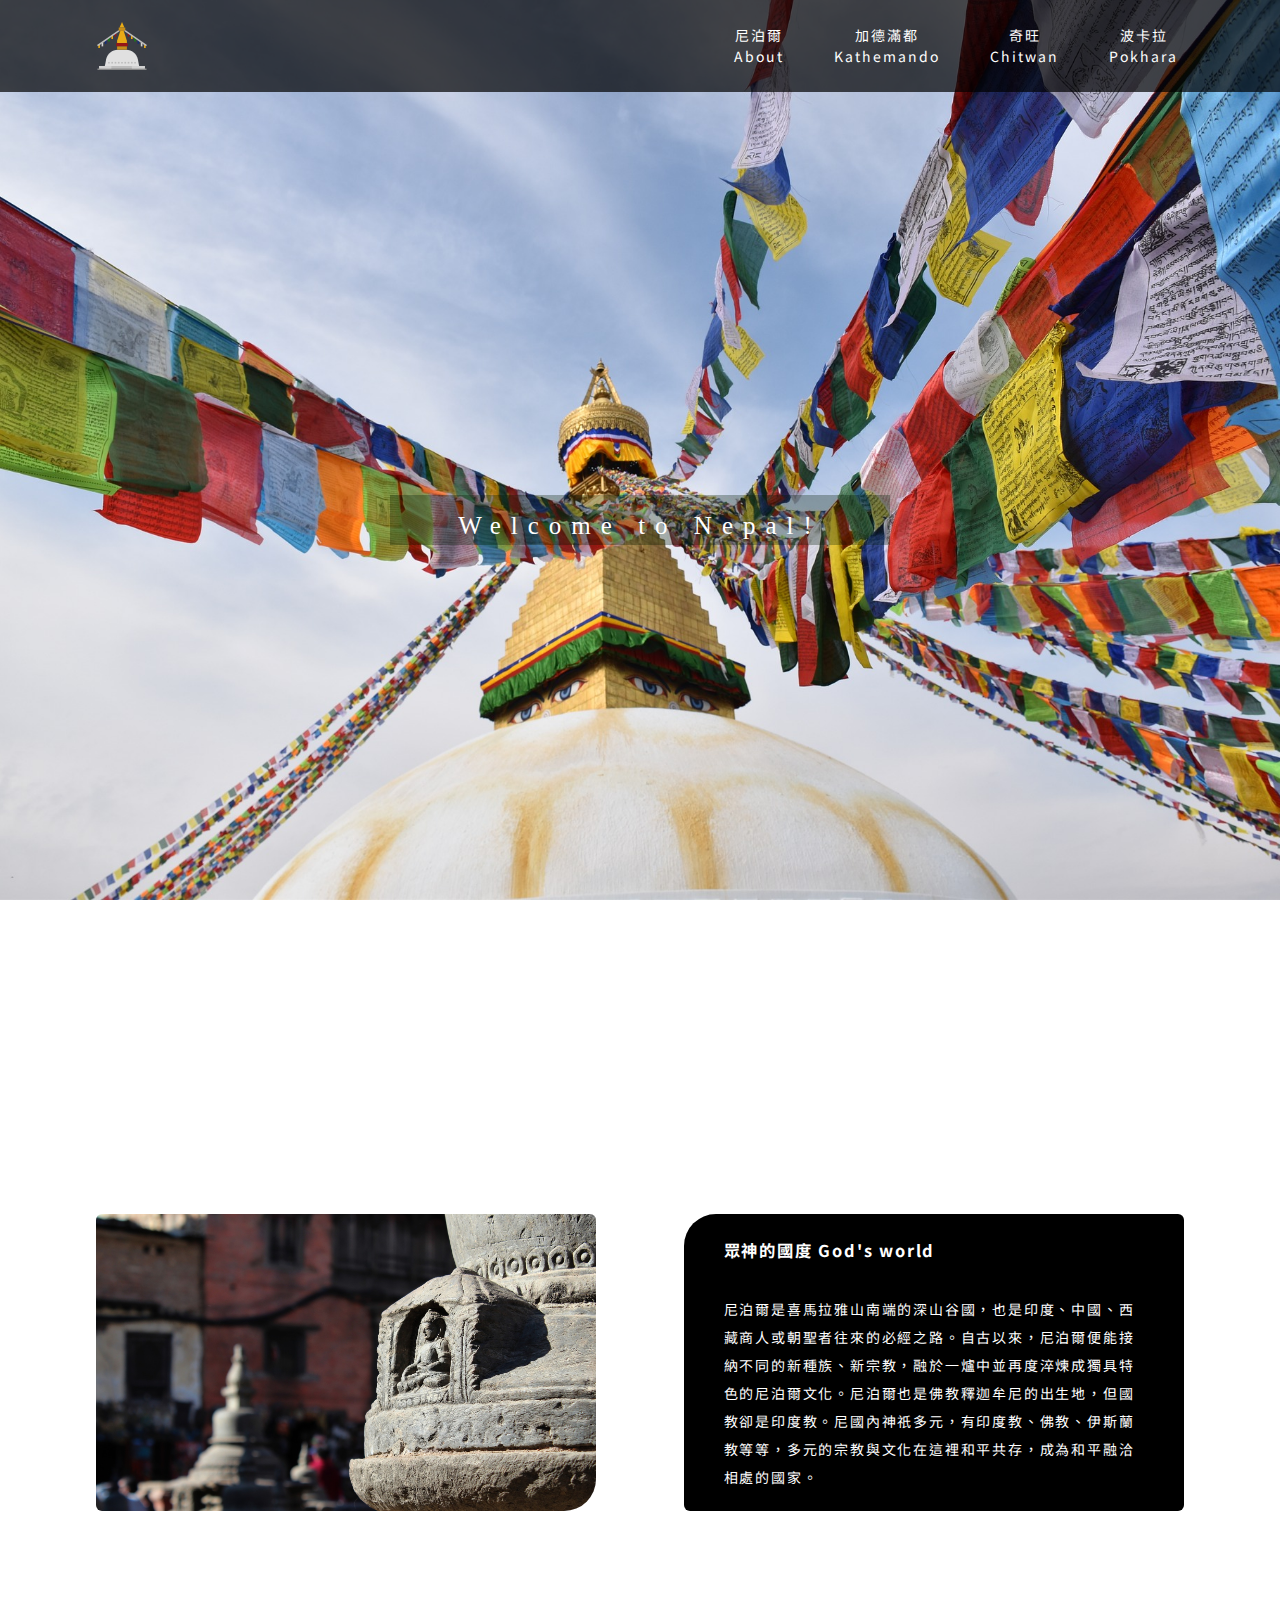
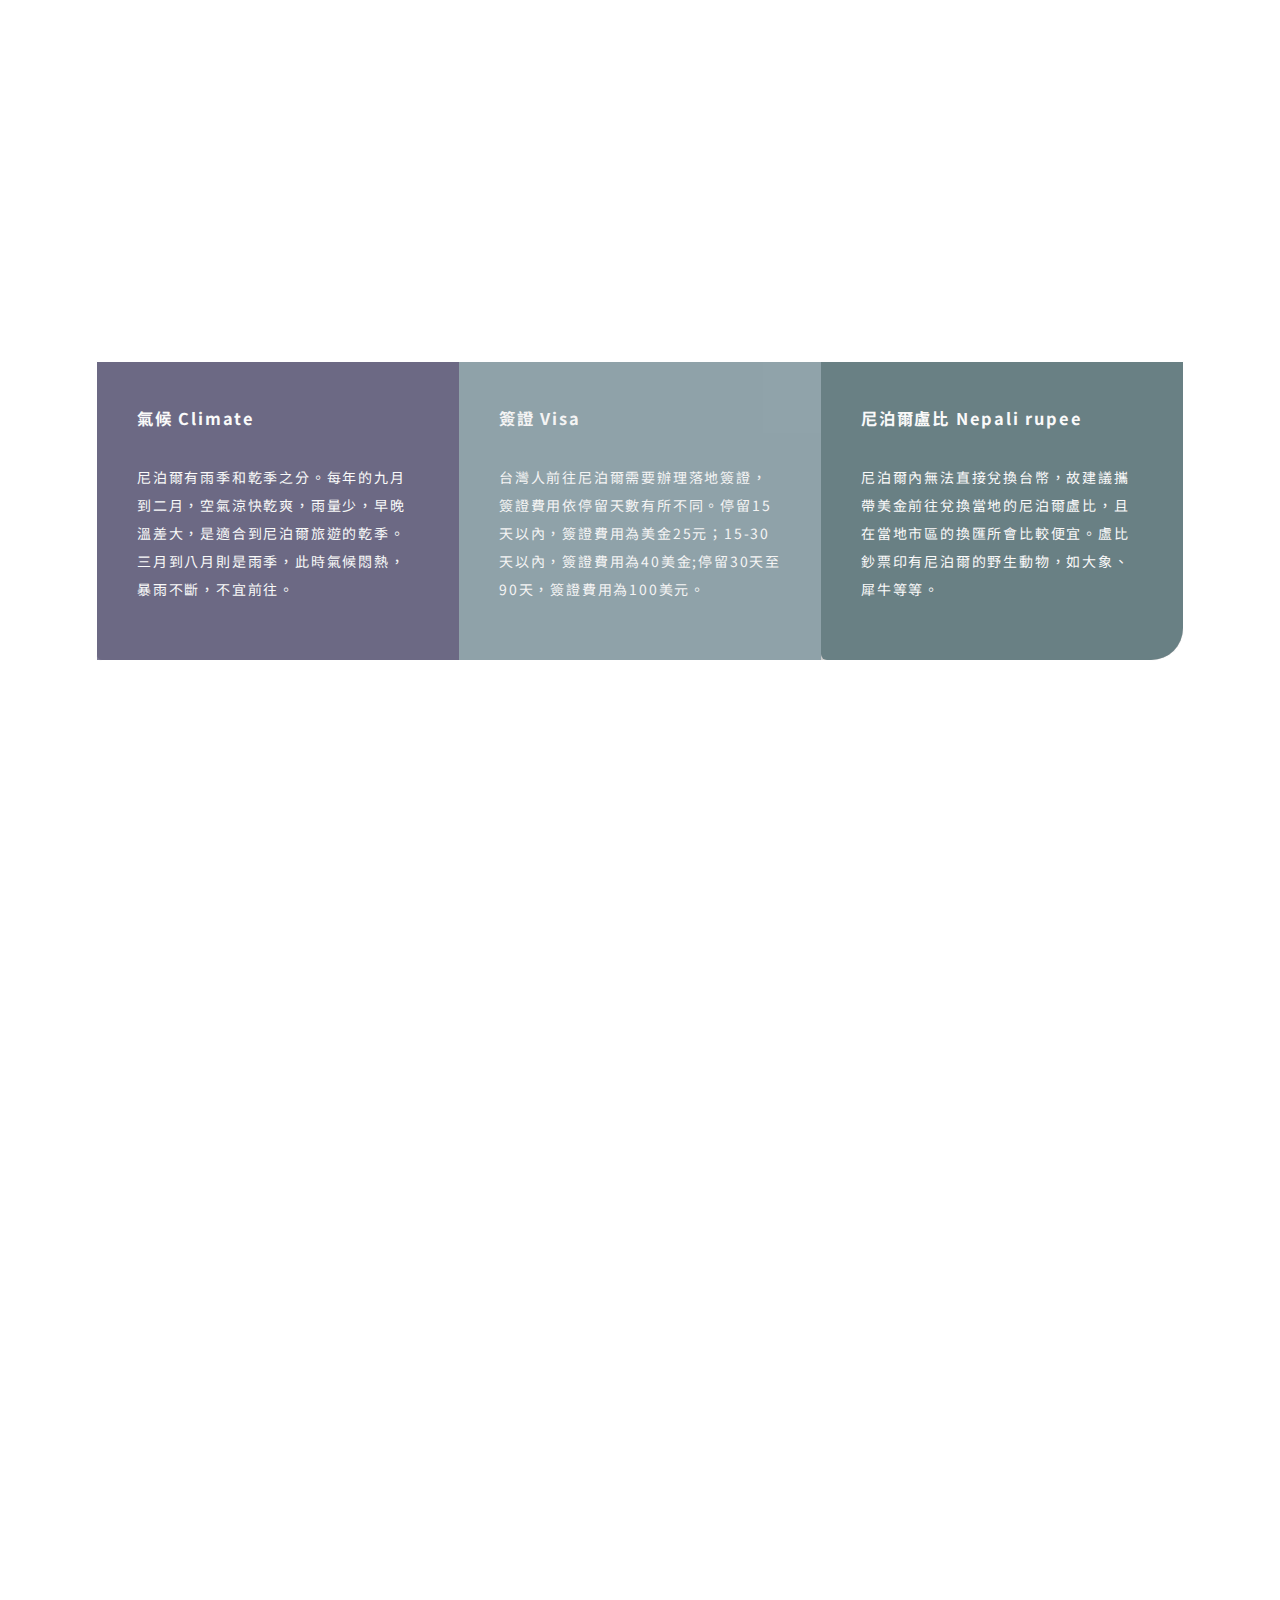
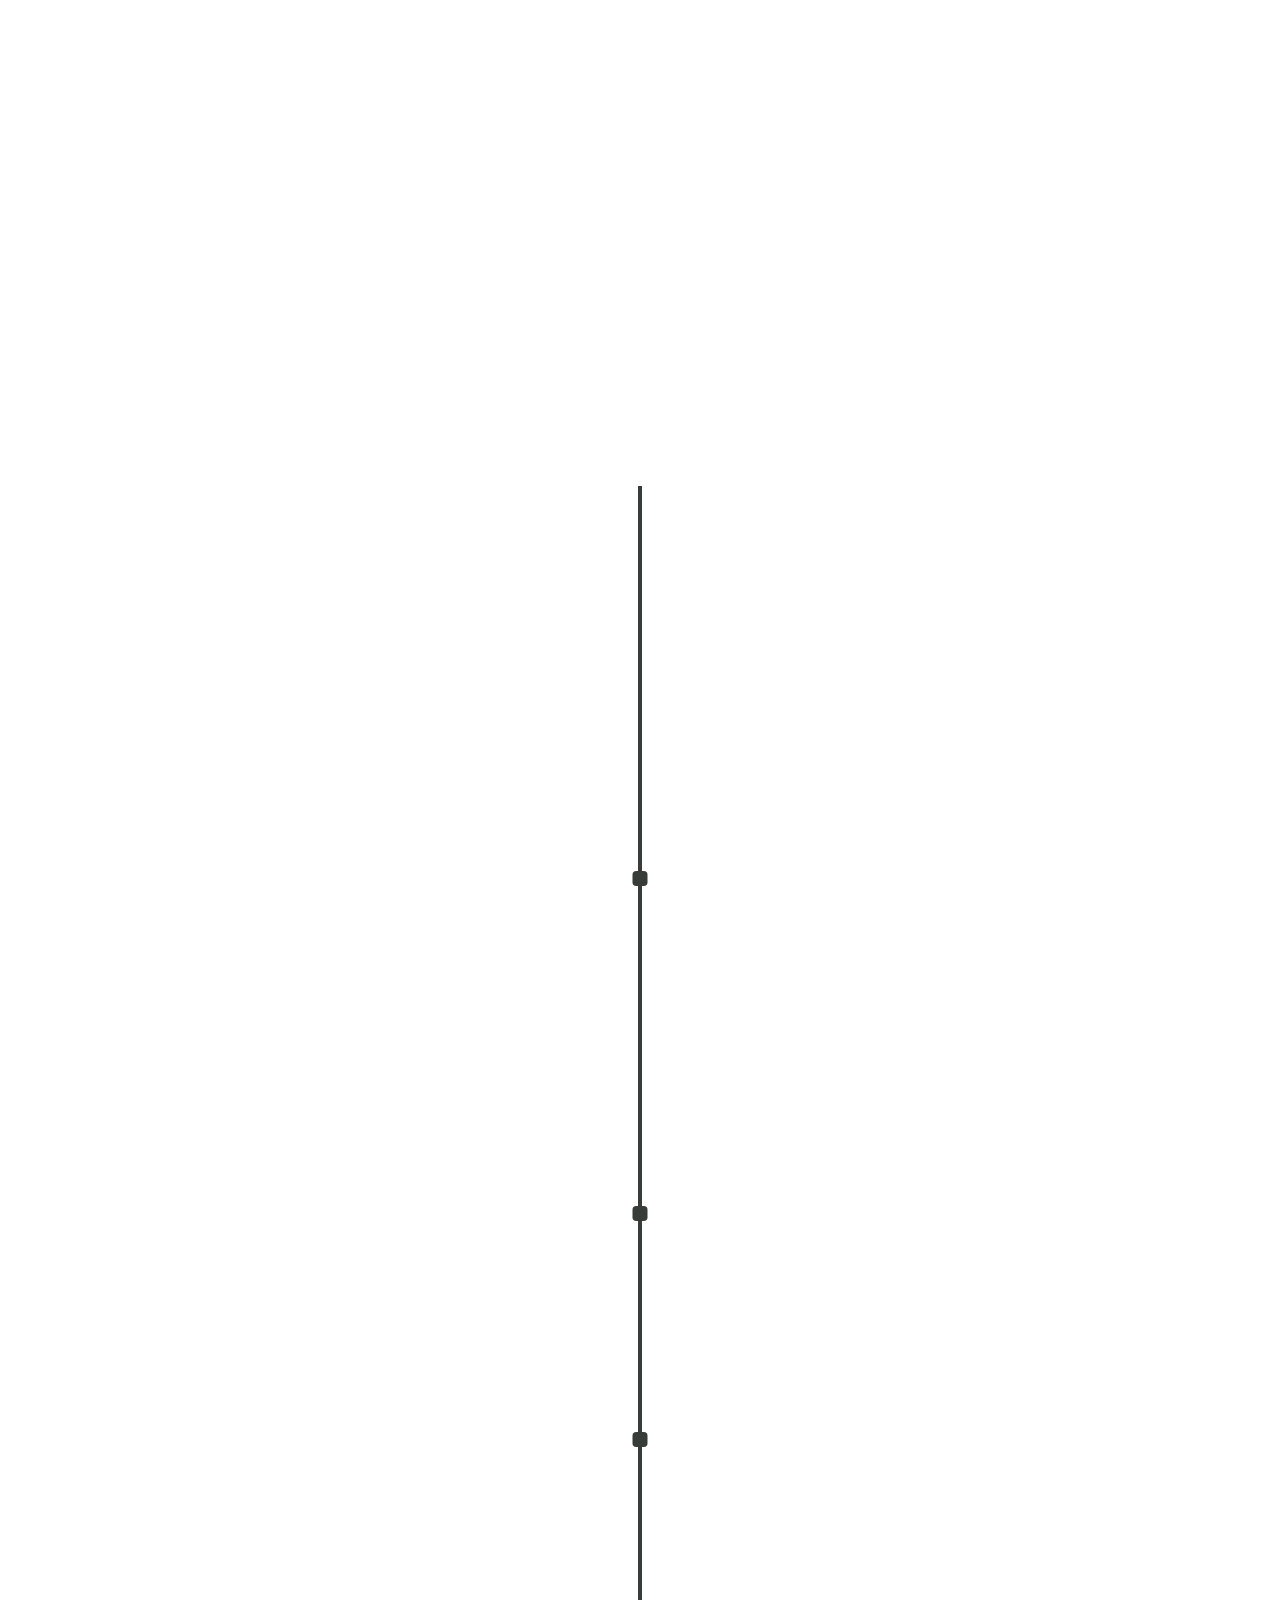
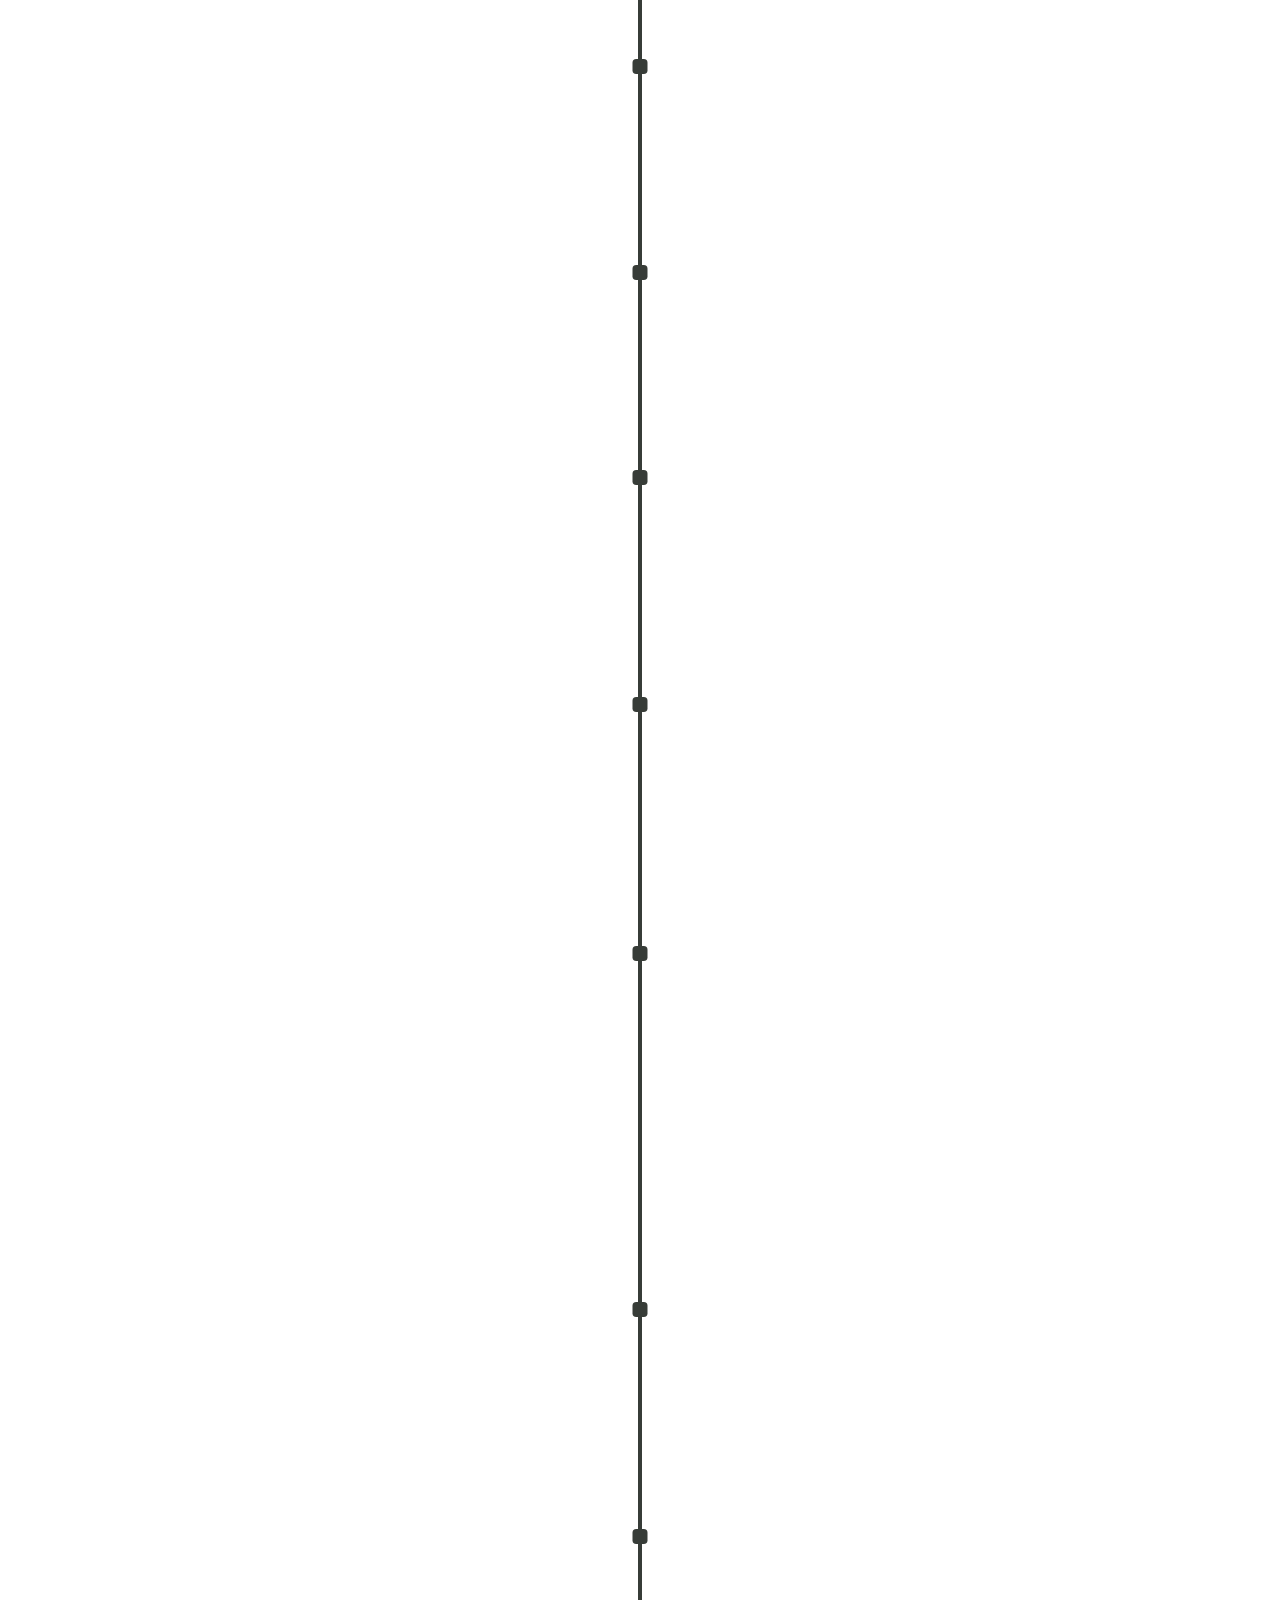
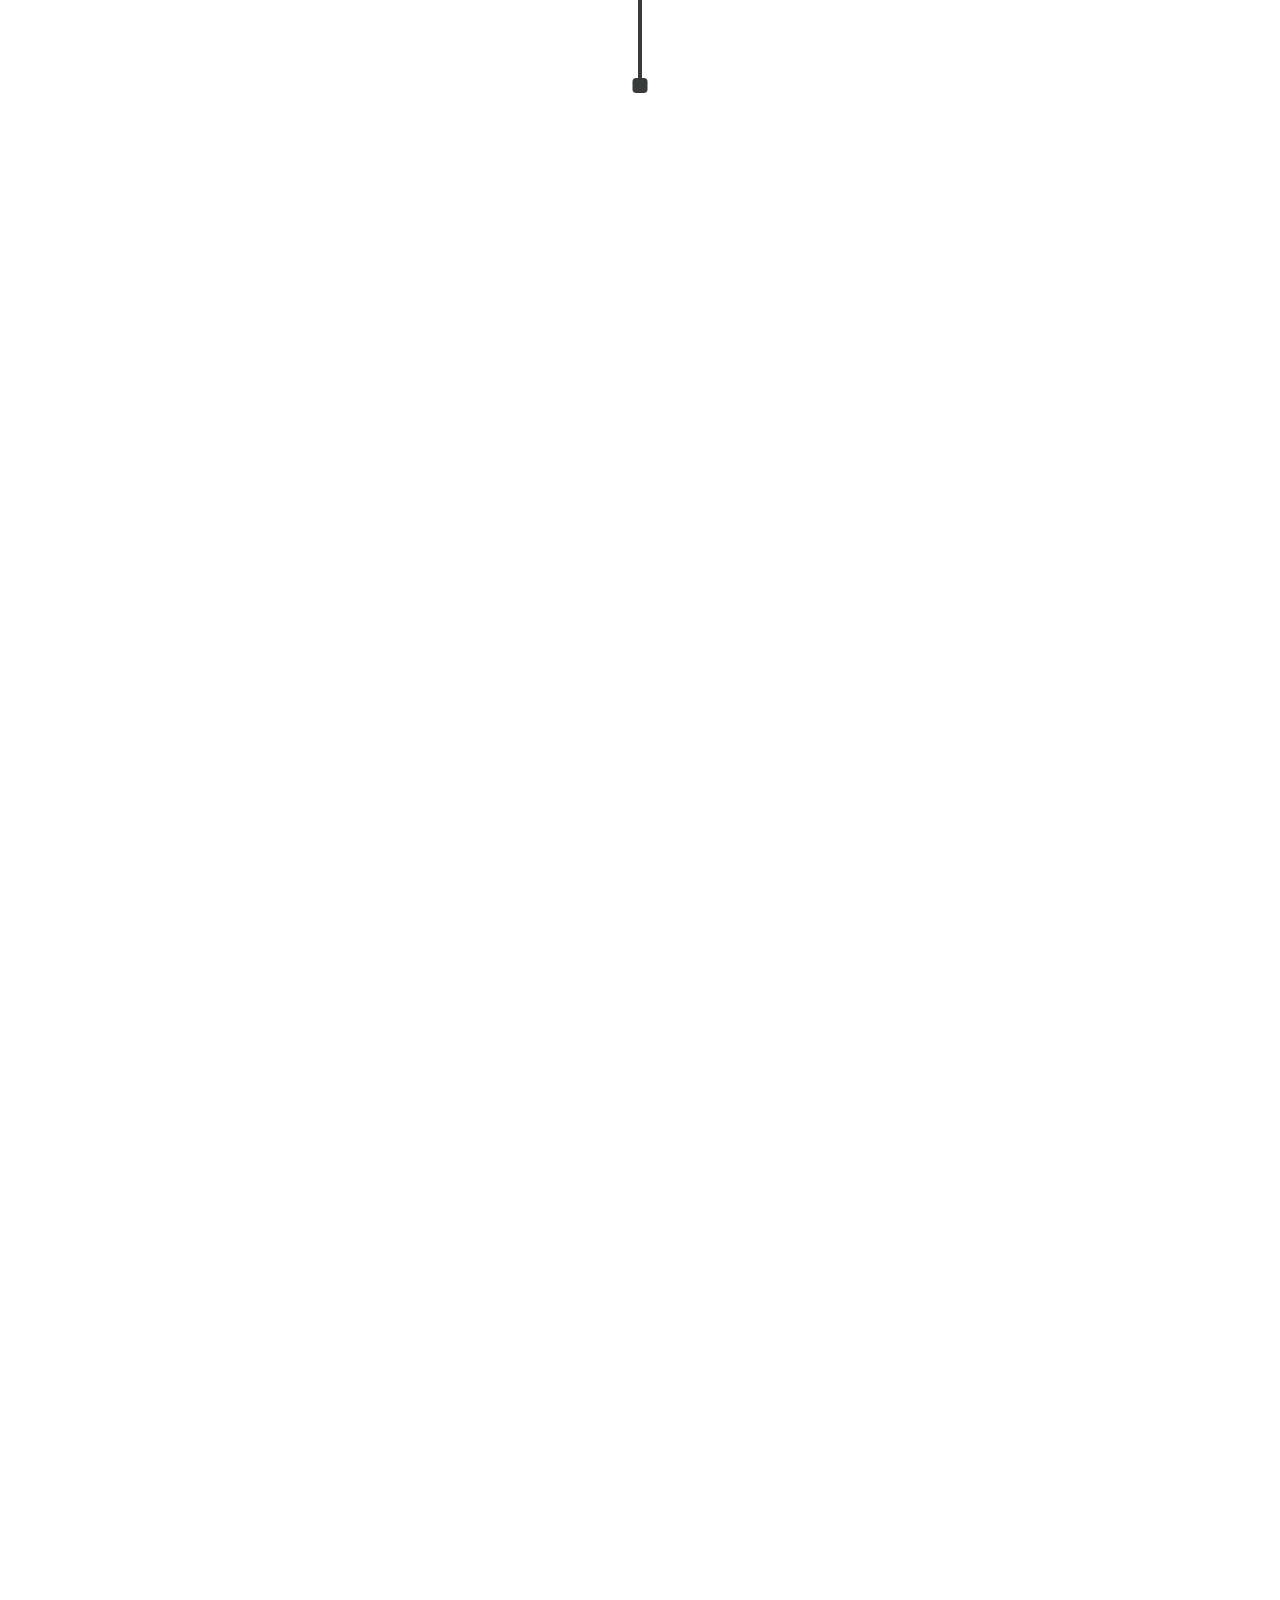
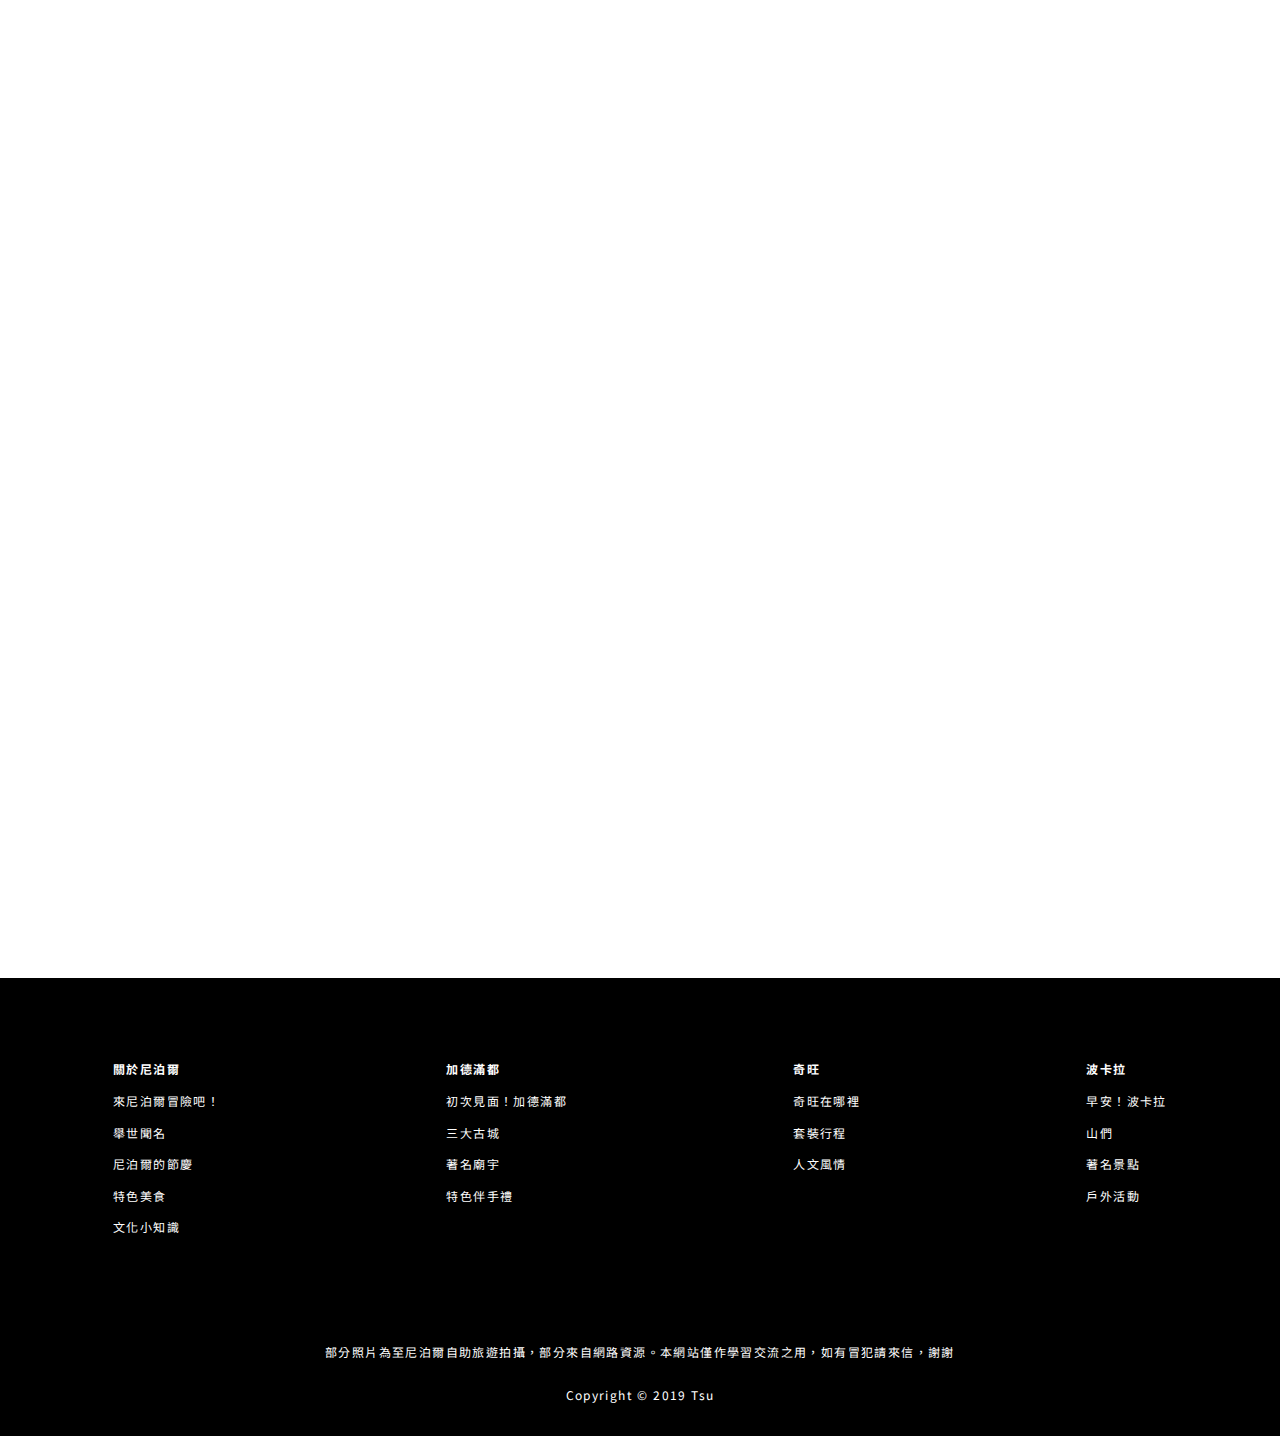
==== commit d8534877: "u" ====
--- a/hinepal/index.html
+++ b/hinepal/index.html
@@ -24,15 +24,15 @@
     <nav>
         <div id="nav" class="container">
             <div class="logo">
-                <img class="img" src="../img-tweb/logo.svg" alt="Nepal" title="Nepal">
+                <img class="img" src="img-tweb/logo.svg" alt="Nepal" title="Nepal">
             </div>
 
             <div id="link_all">
                 <ul class="menu">
-                    <li><a class="link" href="../index.html">尼泊爾<br>About</a></li>
-                    <li><a class="link" href="../Kathmandu.html">加德滿都<br>Kathemando</a></li>
-                    <li><a class="link" href="../Chitwan.html">奇旺<br>Chitwan</a></li>
-                    <li><a class="link" href="../Pokhara.html">波卡拉<br>Pokhara</a></li>
+                    <li><a class="link" href="https://tsutsuwu.github.io/hinepal/index.html">尼泊爾<br>About</a></li>
+                    <li><a class="link" href="https://tsutsuwu.github.io/Kathmandu.html">加德滿都<br>Kathemando</a></li>
+                    <li><a class="link" href="https://tsutsuwu.github.io/Chitwan.html">奇旺<br>Chitwan</a></li>
+                    <li><a class="link" href="https://tsutsuwu.github.io/Pokhara.html">波卡拉<br>Pokhara</a></li>
                 </ul>
             </div>
 
--- a/hinepal/css/index.css
+++ b/hinepal/css/index.css
@@ -131,7 +131,7 @@
     width:100%;
     height: 100vh;
     margin: 0 auto;
-    background-image: url('..../img-tweb/index/nepal-cover.jpg');
+    background-image: url('../img-tweb/index/nepal-cover.jpg');
     background-size: cover;
     background-position:bottom;
     background-repeat: no-repeat;
@@ -686,7 +686,7 @@
 #contentE2{
     width: 45%;
     height:100%;
-    background-image: url(/..img-tweb/index/Kumari.jpg);
+    background-image: url('../img-tweb/index/Kumari.jpg');
     background-size: cover;
     background-position-x: 48%;
     padding: 10px; 
